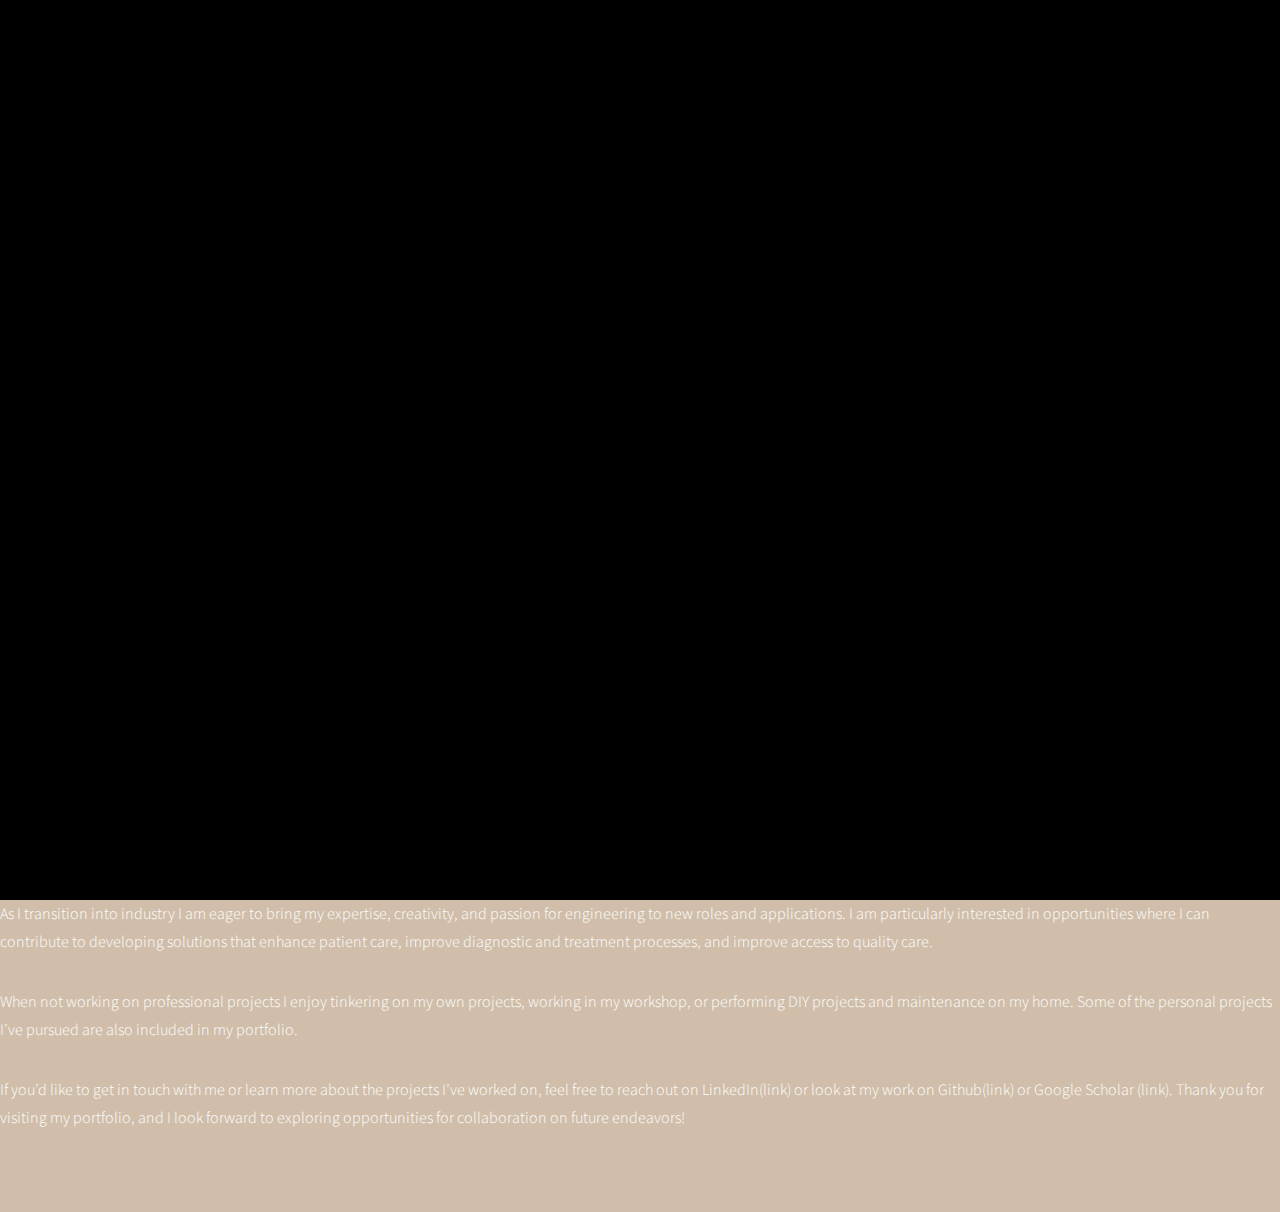
==== AboutMe.html @ 307f02fc "Rough Version of Main Site" ====
<!DOCTYPE HTML>
<!--
	Phantom by HTML5 UP
	html5up.net | @ajlkn
	Free for personal and commercial use under the CCA 3.0 license (html5up.net/license)
-->
<html>
	<head>
		<title>About Me</title>
		<meta charset="utf-8" />
		<meta name="viewport" content="width=device-width, initial-scale=1, user-scalable=no" />
		<link rel="stylesheet" href="assets/css/main.css" />
		<noscript><link rel="stylesheet" href="assets/css/noscript.css" /></noscript>
	</head>
	<body class="is-preload">
		<!-- Wrapper -->
			<div id="wrapper-article">
				<!-- Nav Header -->

				<!-- Main -->
					<div id="main-article">
						<!-- <div class="inner"> -->
							<h3>About Me</h3>
							<span class="image main"><img src="images/pic13.jpg" alt="" /></span>
							<p>Hello! I’m Mike Traner, a recent PhD graduate in Biomedical Engineering, with a fervent passion for learning new technologies and tools, and applying them to develop technical solutions to improve people’s lives.  Throughout my academic journey I applied my passion for device and process development to develop tools and support research leveraging cyborg sensors for chemical detection. </p>
							<p>	The driving intent behind my graduate research was to develop ways to record and process neural data from locusts to detect chemical compounds in the environment, especially signatures of hazards such as explosives. To that end I worked on the development of a wide-range of tools over multiple foundational projects, working both solo and as part of interdisciplinary teams.</p>
							<p>	There were two areas of development that I particularly focused on. The first was the development of tools and processes for surgically implanting neural recording electrodes to enable robust recording performance, both for applications such as explosives detection, and to enable more advanced studies of the neural algorithms used for processing olfactory cues. The second area was the design and development of automated behavior and neural recording rigs, including stimulus delivery, neural and behavioral data recording, and data cleaning and analysis pipelines. These were used for studying the strategies used to navigate environments via olfactory data, and evaluating the performance of implanted surgical electrodes. Some samples of these projects are displayed in my portfolio (link).</p>
							<p>	As I transition into industry I am eager to bring my expertise, creativity, and passion for engineering to new roles and applications. I am particularly interested in opportunities where I can contribute to developing solutions that enhance patient care, improve diagnostic and treatment processes, and improve access to quality care.</p>
							<p>	When not working on professional projects I enjoy tinkering on my own projects, working in my workshop, or performing DIY projects and maintenance on my home. Some of the personal projects I’ve pursued are also included in my portfolio. </p>
							<p>	If you’d like to get in touch with me or learn more about the projects I’ve worked on, feel free to reach out on LinkedIn(link) or look at my work on Github(link) or Google Scholar (link). Thank you for visiting my portfolio, and I look forward to exploring opportunities for collaboration on future endeavors!</p>
						<!-- </div> -->
					</div>

				<!-- Footer -->
					<footer id="footer-article">
						<div class="inner">
							<ul class="copyright">
								<li>&copy; 2024 Michael R. Traner. All rights reserved. Design modified from <a href="http://html5up.net">HTML5 UP</a> Dimension and Phantom </li>
							</ul>
						</div>
					</footer>

			</div>

		<!-- BG -->
			<div id="bg-article"></div>

		<!-- Scripts -->
			<script src="assets/js/jquery.min.js"></script>
			<script src="assets/js/browser.min.js"></script>
			<script src="assets/js/breakpoints.min.js"></script>
			<script src="assets/js/util.js"></script>
			<script src="assets/js/main.js"></script>

	</body>
</html>
---- assets/css/main.css ----
@import url(fontawesome-all.min.css);
@import url("https://fonts.googleapis.com/css?family=Source+Sans+Pro:300,700,900");


/*
	Phantom by HTML5 UP
	html5up.net | @ajlkn
	Free for personal and commercial use under the CCA 3.0 license (html5up.net/license)
*/

html, body, div, span, applet, object,
iframe, h1, h2, h3, h4, h5, h6, p, blockquote,
pre, a, abbr, acronym, address, big, cite,
code, del, dfn, em, img, ins, kbd, q, s, samp,
small, strike, strong, sub, sup, tt, var, b,
u, i, center, dl, dt, dd, ol, ul, li, fieldset,
form, label, legend, table, caption, tbody,
tfoot, thead, tr, th, td, article, aside,
canvas, details, embed, figure, figcaption,
footer, header, hgroup, menu, nav, output, ruby,
section, summary, time, mark, audio, video {
	margin: 0;
	padding: 0;
	border: 0;
	font-size: 100%;
	font: inherit;
	vertical-align: baseline;}

article, aside, details, figcaption, figure,
footer, header, hgroup, menu, nav, section {
	display: block;}

body {
	line-height: 1;
}

ol, ul {
	list-style: none;
}

blockquote, q {
	quotes: none;
}

	blockquote:before, blockquote:after, q:before, q:after {
		content: '';
		content: none;
	}

table {
	border-collapse: collapse;
	border-spacing: 0;
}

body {
	-webkit-text-size-adjust: none;
}

mark {
	background-color: transparent;
	color: inherit;
}

input::-moz-focus-inner {
	border: 0;
	padding: 0;
}

input, select, textarea {
	-moz-appearance: none;
	-webkit-appearance: none;
	-ms-appearance: none;
	appearance: none;
}

/* Basic */

	@-ms-viewport {
		width: device-width;
	}

	body {
		-ms-overflow-style: scrollbar;
	}

	@media screen and (max-width: 480px) {

		html, body {
			min-width: 320px;
		}

	}

	html {
		box-sizing: border-box;
	}

	*, *:before, *:after {
		box-sizing: inherit;
	}

	body {
		/* background: #604a0a;  Select background color */
		background: #ab8b688f;  /* Select background color */
	}

		body.is-preload *, body.is-preload *:before, body.is-preload *:after {
			-moz-animation: none !important;
			-webkit-animation: none !important;
			-ms-animation: none !important;
			animation: none !important;
			-moz-transition: none !important;
			-webkit-transition: none !important;
			-ms-transition: none !important;
			transition: none !important;
		}

/* Type */

	body, input, select, textarea {
		color: #ffffff;
		font-family: "Source Sans Pro", Helvetica, sans-serif;
		font-size: 16pt;
		font-weight: 300;
		line-height: 1.75;
	}

		@media screen and (max-width: 1680px) {

			body, input, select, textarea {
				font-size: 14pt;
			}

		}

		@media screen and (max-width: 1280px) {

			body, input, select, textarea {
				font-size: 12pt;
			}

		}

	a {
		-moz-transition: border-bottom-color 0.2s ease, color 0.2s ease;
		-webkit-transition: border-bottom-color 0.2s ease, color 0.2s ease;
		-ms-transition: border-bottom-color 0.2s ease, color 0.2s ease;
		transition: border-bottom-color 0.2s ease, color 0.2s ease;
		text-decoration: none;
		color: #ffffff;
		border-bottom: dotted 1px rgba(255, 0, 0, 0);
		font-weight: 900;
	}

		a:hover {
			border-bottom-color: transparent;
			color: #ffffff !important;
		}

	strong, b {
		font-weight: 900;
	}

	em, i {
		font-style: italic;
	}

	p {
		margin: 0 0 2em 0;
	}

	h1 {
		font-size: 2.75em;
		font-weight: 600;
		line-height: 1.3;
		margin: 0 0 .1em 0;
		letter-spacing: -0.035em;
	}

		h1 a {
			color: #ffffff !important;
		}

		@media screen and (max-width: 736px) {

			h1 {
				font-size: 2em;
				margin: 0 0 1em 0;
			}

		}

		@media screen and (max-width: 360px) {

			h1 {
				font-size: 1.75em;
			}

		}



	h2 {
		font-weight: 900;
		line-height: 1.5;
		margin: 0 0 2em 0;
		text-transform: uppercase;
		letter-spacing: 0.35em;
		color: #ffffff !important;
	}

		h4 a, h5 a, h6 a {
			color: #ffffff !important;
		}

	h2 {
		font-size: 1.1em;
	}

	h3 {
		font-size: 2em;
		font-weight: 700;
		line-height: 1.3;
		margin: 1.5em 0 .75em 0;
		letter-spacing: -0.035em;
		text-align: center;
	}

	h4 {
		font-size: 2em;
		font-weight: 700;
		line-height: 1.3;
		margin: 0 0 .75em 0;
		letter-spacing: -0.035em;
		text-align: center;
	}

	h5 {
		font-weight: 500;
		line-height: 0.6;
		margin: 0 0 0em 0;
		text-transform: uppercase;
		letter-spacing: 0.30em;
		color: #ffffff !important;
		font-size: 1.5em;
		minimum-height: 
	}

	h6 {
		font-size: 0.8em;
		font-weight: 100;
		line-height: 1.5;
		margin: 0 0 2em 0;
		/* text-transform: uppercase; */
		letter-spacing: 0.35em;
		color: #ffffff52 !important;
	}

	@media screen and (max-width: 980px) {

		h1 br, h2 br, h3 br, h4 br, h5 br, h6 br {
			display: none;
		}


	}

	@media screen and (max-width: 736px) {

		h2 {
			font-size: 1em;
		}

		h3 {
			font-size: 1.2em;
		}

	}

	sub {
		font-size: 0.8em;
		position: relative;
		top: 0.5em;
	}

	sup {
		font-size: 0.8em;
		position: relative;
		top: -0.5em;
	}

	blockquote {
		border-left: solid 4px #ff0000;
		font-style: italic;
		margin: 0 0 2em 0;
		padding: 0.5em 0 0.5em 2em;
	}

	code {
		background: rgb(255, 0, 0);
		border-radius: 4px;
		border: solid 1px #ff0000;
		font-family: "Courier New", monospace;
		font-size: 0.9em;
		margin: 0 0.25em;
		padding: 0.25em 0.65em;
	}

	pre {
		-webkit-overflow-scrolling: touch;
		font-family: "Courier New", monospace;
		font-size: 0.9em;
		margin: 0 0 2em 0;
	}

		pre code {
			display: block;
			line-height: 1.75;
			padding: 1em 1.5em;
			overflow-x: auto;
		}

	hr {
		border: 0;
		border-bottom: solid 1px #ff0000;
		margin: 2em 0;
	}

		hr.major {
			margin: 3em 0;
		}

	.align-left {
		text-align: left;
	}

	.align-center {
		text-align: center;
	}

	.align-right {
		text-align: right;
	}

/* Row */

	.row {
		display: flex;
		flex-wrap: wrap;
		box-sizing: border-box;
		align-items: stretch;
	}

		.row > * {
			box-sizing: border-box;
		}

		.row.gtr-uniform > * > :last-child {
			margin-bottom: 0;
		}

		.row.aln-left {
			justify-content: flex-start;
		}

		.row.aln-center {
			justify-content: center;
		}

		.row.aln-right {
			justify-content: flex-end;
		}

		.row.aln-top {
			align-items: flex-start;
		}

		.row.aln-middle {
			align-items: center;
		}

		.row.aln-bottom {
			align-items: flex-end;
		}

		.row > .imp {
			order: -1;
		}

		.row > .col-1 {
			width: 8.33333%;
		}

		.row > .off-1 {
			margin-left: 8.33333%;
		}

		.row > .col-2 {
			width: 16.66667%;
		}

		.row > .off-2 {
			margin-left: 16.66667%;
		}

		.row > .col-3 {
			width: 25%;
		}

		.row > .off-3 {
			margin-left: 25%;
		}

		.row > .col-4 {
			width: 33.33333%;
		}

		.row > .off-4 {
			margin-left: 33.33333%;
		}

		.row > .col-5 {
			width: 41.66667%;
		}

		.row > .off-5 {
			margin-left: 41.66667%;
		}

		.row > .col-6 {
			width: 50%;
		}

		.row > .off-6 {
			margin-left: 50%;
		}

		.row > .col-7 {
			width: 58.33333%;
		}

		.row > .off-7 {
			margin-left: 58.33333%;
		}

		.row > .col-8 {
			width: 66.66667%;
		}

		.row > .off-8 {
			margin-left: 66.66667%;
		}

		.row > .col-9 {
			width: 75%;
		}

		.row > .off-9 {
			margin-left: 75%;
		}

		.row > .col-10 {
			width: 83.33333%;
		}

		.row > .off-10 {
			margin-left: 83.33333%;
		}

		.row > .col-11 {
			width: 91.66667%;
		}

		.row > .off-11 {
			margin-left: 91.66667%;
		}

		.row > .col-12 {
			width: 100%;
		}

		.row > .off-12 {
			margin-left: 100%;
		}

		.row.gtr-0 {
			margin-top: 0;
			margin-left: 0em;
		}

			.row.gtr-0 > * {
				padding: 0 0 0 0em;
			}

			.row.gtr-0.gtr-uniform {
				margin-top: 0em;
			}

				.row.gtr-0.gtr-uniform > * {
					padding-top: 0em;
				}

		.row.gtr-25 {
			margin-top: 0;
			margin-left: -0.5em;
		}

			.row.gtr-25 > * {
				padding: 0 0 0 0.5em;
			}

			.row.gtr-25.gtr-uniform {
				margin-top: -0.5em;
			}

				.row.gtr-25.gtr-uniform > * {
					padding-top: 0.5em;
				}

		.row.gtr-50 {
			margin-top: 0;
			margin-left: -1em;
		}

			.row.gtr-50 > * {
				padding: 0 0 0 1em;
			}

			.row.gtr-50.gtr-uniform {
				margin-top: -1em;
			}

				.row.gtr-50.gtr-uniform > * {
					padding-top: 1em;
				}

		.row {
			margin-top: 0;
			margin-left: -2em;
		}

			.row > * {
				padding: 0 0 0 2em;
			}

			.row.gtr-uniform {
				margin-top: -2em;
			}

				.row.gtr-uniform > * {
					padding-top: 2em;
				}

		.row.gtr-150 {
			margin-top: 0;
			margin-left: -3em;
		}

			.row.gtr-150 > * {
				padding: 0 0 0 3em;
			}

			.row.gtr-150.gtr-uniform {
				margin-top: -3em;
			}

				.row.gtr-150.gtr-uniform > * {
					padding-top: 3em;
				}

		.row.gtr-200 {
			margin-top: 0;
			margin-left: -4em;
		}

			.row.gtr-200 > * {
				padding: 0 0 0 4em;
			}

			.row.gtr-200.gtr-uniform {
				margin-top: -4em;
			}

				.row.gtr-200.gtr-uniform > * {
					padding-top: 4em;
				}

		@media screen and (max-width: 1680px) {

			.row {
				display: flex;
				flex-wrap: wrap;
				box-sizing: border-box;
				align-items: stretch;
			}

				.row > * {
					box-sizing: border-box;
				}

				.row.gtr-uniform > * > :last-child {
					margin-bottom: 0;
				}

				.row.aln-left {
					justify-content: flex-start;
				}

				.row.aln-center {
					justify-content: center;
				}

				.row.aln-right {
					justify-content: flex-end;
				}

				.row.aln-top {
					align-items: flex-start;
				}

				.row.aln-middle {
					align-items: center;
				}

				.row.aln-bottom {
					align-items: flex-end;
				}

				.row > .imp-xlarge {
					order: -1;
				}

				.row > .col-1-xlarge {
					width: 8.33333%;
				}

				.row > .off-1-xlarge {
					margin-left: 8.33333%;
				}

				.row > .col-2-xlarge {
					width: 16.66667%;
				}

				.row > .off-2-xlarge {
					margin-left: 16.66667%;
				}

				.row > .col-3-xlarge {
					width: 25%;
				}

				.row > .off-3-xlarge {
					margin-left: 25%;
				}

				.row > .col-4-xlarge {
					width: 33.33333%;
				}

				.row > .off-4-xlarge {
					margin-left: 33.33333%;
				}

				.row > .col-5-xlarge {
					width: 41.66667%;
				}

				.row > .off-5-xlarge {
					margin-left: 41.66667%;
				}

				.row > .col-6-xlarge {
					width: 50%;
				}

				.row > .off-6-xlarge {
					margin-left: 50%;
				}

				.row > .col-7-xlarge {
					width: 58.33333%;
				}

				.row > .off-7-xlarge {
					margin-left: 58.33333%;
				}

				.row > .col-8-xlarge {
					width: 66.66667%;
				}

				.row > .off-8-xlarge {
					margin-left: 66.66667%;
				}

				.row > .col-9-xlarge {
					width: 75%;
				}

				.row > .off-9-xlarge {
					margin-left: 75%;
				}

				.row > .col-10-xlarge {
					width: 83.33333%;
				}

				.row > .off-10-xlarge {
					margin-left: 83.33333%;
				}

				.row > .col-11-xlarge {
					width: 91.66667%;
				}

				.row > .off-11-xlarge {
					margin-left: 91.66667%;
				}

				.row > .col-12-xlarge {
					width: 100%;
				}

				.row > .off-12-xlarge {
					margin-left: 100%;
				}

				.row.gtr-0 {
					margin-top: 0;
					margin-left: 0em;
				}

					.row.gtr-0 > * {
						padding: 0 0 0 0em;
					}

					.row.gtr-0.gtr-uniform {
						margin-top: 0em;
					}

						.row.gtr-0.gtr-uniform > * {
							padding-top: 0em;
						}

				.row.gtr-25 {
					margin-top: 0;
					margin-left: -0.5em;
				}

					.row.gtr-25 > * {
						padding: 0 0 0 0.5em;
					}

					.row.gtr-25.gtr-uniform {
						margin-top: -0.5em;
					}

						.row.gtr-25.gtr-uniform > * {
							padding-top: 0.5em;
						}

				.row.gtr-50 {
					margin-top: 0;
					margin-left: -1em;
				}

					.row.gtr-50 > * {
						padding: 0 0 0 1em;
					}

					.row.gtr-50.gtr-uniform {
						margin-top: -1em;
					}

						.row.gtr-50.gtr-uniform > * {
							padding-top: 1em;
						}

				.row {
					margin-top: 0;
					margin-left: -2em;
				}

					.row > * {
						padding: 0 0 0 2em;
					}

					.row.gtr-uniform {
						margin-top: -2em;
					}

						.row.gtr-uniform > * {
							padding-top: 2em;
						}

				.row.gtr-150 {
					margin-top: 0;
					margin-left: -3em;
				}

					.row.gtr-150 > * {
						padding: 0 0 0 3em;
					}

					.row.gtr-150.gtr-uniform {
						margin-top: -3em;
					}

						.row.gtr-150.gtr-uniform > * {
							padding-top: 3em;
						}

				.row.gtr-200 {
					margin-top: 0;
					margin-left: -4em;
				}

					.row.gtr-200 > * {
						padding: 0 0 0 4em;
					}

					.row.gtr-200.gtr-uniform {
						margin-top: -4em;
					}

						.row.gtr-200.gtr-uniform > * {
							padding-top: 4em;
						}

		}

		@media screen and (max-width: 1280px) {

			.row {
				display: flex;
				flex-wrap: wrap;
				box-sizing: border-box;
				align-items: stretch;
			}

				.row > * {
					box-sizing: border-box;
				}

				.row.gtr-uniform > * > :last-child {
					margin-bottom: 0;
				}

				.row.aln-left {
					justify-content: flex-start;
				}

				.row.aln-center {
					justify-content: center;
				}

				.row.aln-right {
					justify-content: flex-end;
				}

				.row.aln-top {
					align-items: flex-start;
				}

				.row.aln-middle {
					align-items: center;
				}

				.row.aln-bottom {
					align-items: flex-end;
				}

				.row > .imp-large {
					order: -1;
				}

				.row > .col-1-large {
					width: 8.33333%;
				}

				.row > .off-1-large {
					margin-left: 8.33333%;
				}

				.row > .col-2-large {
					width: 16.66667%;
				}

				.row > .off-2-large {
					margin-left: 16.66667%;
				}

				.row > .col-3-large {
					width: 25%;
				}

				.row > .off-3-large {
					margin-left: 25%;
				}

				.row > .col-4-large {
					width: 33.33333%;
				}

				.row > .off-4-large {
					margin-left: 33.33333%;
				}

				.row > .col-5-large {
					width: 41.66667%;
				}

				.row > .off-5-large {
					margin-left: 41.66667%;
				}

				.row > .col-6-large {
					width: 50%;
				}

				.row > .off-6-large {
					margin-left: 50%;
				}

				.row > .col-7-large {
					width: 58.33333%;
				}

				.row > .off-7-large {
					margin-left: 58.33333%;
				}

				.row > .col-8-large {
					width: 66.66667%;
				}

				.row > .off-8-large {
					margin-left: 66.66667%;
				}

				.row > .col-9-large {
					width: 75%;
				}

				.row > .off-9-large {
					margin-left: 75%;
				}

				.row > .col-10-large {
					width: 83.33333%;
				}

				.row > .off-10-large {
					margin-left: 83.33333%;
				}

				.row > .col-11-large {
					width: 91.66667%;
				}

				.row > .off-11-large {
					margin-left: 91.66667%;
				}

				.row > .col-12-large {
					width: 100%;
				}

				.row > .off-12-large {
					margin-left: 100%;
				}

				.row.gtr-0 {
					margin-top: 0;
					margin-left: 0em;
				}

					.row.gtr-0 > * {
						padding: 0 0 0 0em;
					}

					.row.gtr-0.gtr-uniform {
						margin-top: 0em;
					}

						.row.gtr-0.gtr-uniform > * {
							padding-top: 0em;
						}

				.row.gtr-25 {
					margin-top: 0;
					margin-left: -0.5em;
				}

					.row.gtr-25 > * {
						padding: 0 0 0 0.5em;
					}

					.row.gtr-25.gtr-uniform {
						margin-top: -0.5em;
					}

						.row.gtr-25.gtr-uniform > * {
							padding-top: 0.5em;
						}

				.row.gtr-50 {
					margin-top: 0;
					margin-left: -1em;
				}

					.row.gtr-50 > * {
						padding: 0 0 0 1em;
					}

					.row.gtr-50.gtr-uniform {
						margin-top: -1em;
					}

						.row.gtr-50.gtr-uniform > * {
							padding-top: 1em;
						}

				.row {
					margin-top: 0;
					margin-left: -2em;
				}

					.row > * {
						padding: 0 0 0 2em;
					}

					.row.gtr-uniform {
						margin-top: -2em;
					}

						.row.gtr-uniform > * {
							padding-top: 2em;
						}

				.row.gtr-150 {
					margin-top: 0;
					margin-left: -3em;
				}

					.row.gtr-150 > * {
						padding: 0 0 0 3em;
					}

					.row.gtr-150.gtr-uniform {
						margin-top: -3em;
					}

						.row.gtr-150.gtr-uniform > * {
							padding-top: 3em;
						}

				.row.gtr-200 {
					margin-top: 0;
					margin-left: -4em;
				}

					.row.gtr-200 > * {
						padding: 0 0 0 4em;
					}

					.row.gtr-200.gtr-uniform {
						margin-top: -4em;
					}

						.row.gtr-200.gtr-uniform > * {
							padding-top: 4em;
						}

		}

		@media screen and (max-width: 980px) {

			.row {
				display: flex;
				flex-wrap: wrap;
				box-sizing: border-box;
				align-items: stretch;
			}

				.row > * {
					box-sizing: border-box;
				}

				.row.gtr-uniform > * > :last-child {
					margin-bottom: 0;
				}

				.row.aln-left {
					justify-content: flex-start;
				}

				.row.aln-center {
					justify-content: center;
				}

				.row.aln-right {
					justify-content: flex-end;
				}

				.row.aln-top {
					align-items: flex-start;
				}

				.row.aln-middle {
					align-items: center;
				}

				.row.aln-bottom {
					align-items: flex-end;
				}

				.row > .imp-medium {
					order: -1;
				}

				.row > .col-1-medium {
					width: 8.33333%;
				}

				.row > .off-1-medium {
					margin-left: 8.33333%;
				}

				.row > .col-2-medium {
					width: 16.66667%;
				}

				.row > .off-2-medium {
					margin-left: 16.66667%;
				}

				.row > .col-3-medium {
					width: 25%;
				}

				.row > .off-3-medium {
					margin-left: 25%;
				}

				.row > .col-4-medium {
					width: 33.33333%;
				}

				.row > .off-4-medium {
					margin-left: 33.33333%;
				}

				.row > .col-5-medium {
					width: 41.66667%;
				}

				.row > .off-5-medium {
					margin-left: 41.66667%;
				}

				.row > .col-6-medium {
					width: 50%;
				}

				.row > .off-6-medium {
					margin-left: 50%;
				}

				.row > .col-7-medium {
					width: 58.33333%;
				}

				.row > .off-7-medium {
					margin-left: 58.33333%;
				}

				.row > .col-8-medium {
					width: 66.66667%;
				}

				.row > .off-8-medium {
					margin-left: 66.66667%;
				}

				.row > .col-9-medium {
					width: 75%;
				}

				.row > .off-9-medium {
					margin-left: 75%;
				}

				.row > .col-10-medium {
					width: 83.33333%;
				}

				.row > .off-10-medium {
					margin-left: 83.33333%;
				}

				.row > .col-11-medium {
					width: 91.66667%;
				}

				.row > .off-11-medium {
					margin-left: 91.66667%;
				}

				.row > .col-12-medium {
					width: 100%;
				}

				.row > .off-12-medium {
					margin-left: 100%;
				}

				.row.gtr-0 {
					margin-top: 0;
					margin-left: 0em;
				}

					.row.gtr-0 > * {
						padding: 0 0 0 0em;
					}

					.row.gtr-0.gtr-uniform {
						margin-top: 0em;
					}

						.row.gtr-0.gtr-uniform > * {
							padding-top: 0em;
						}

				.row.gtr-25 {
					margin-top: 0;
					margin-left: -0.375em;
				}

					.row.gtr-25 > * {
						padding: 0 0 0 0.375em;
					}

					.row.gtr-25.gtr-uniform {
						margin-top: -0.375em;
					}

						.row.gtr-25.gtr-uniform > * {
							padding-top: 0.375em;
						}

				.row.gtr-50 {
					margin-top: 0;
					margin-left: -0.75em;
				}

					.row.gtr-50 > * {
						padding: 0 0 0 0.75em;
					}

					.row.gtr-50.gtr-uniform {
						margin-top: -0.75em;
					}

						.row.gtr-50.gtr-uniform > * {
							padding-top: 0.75em;
						}

				.row {
					margin-top: 0;
					margin-left: -1.5em;
				}

					.row > * {
						padding: 0 0 0 1.5em;
					}

					.row.gtr-uniform {
						margin-top: -1.5em;
					}

						.row.gtr-uniform > * {
							padding-top: 1.5em;
						}

				.row.gtr-150 {
					margin-top: 0;
					margin-left: -2.25em;
				}

					.row.gtr-150 > * {
						padding: 0 0 0 2.25em;
					}

					.row.gtr-150.gtr-uniform {
						margin-top: -2.25em;
					}

						.row.gtr-150.gtr-uniform > * {
							padding-top: 2.25em;
						}

				.row.gtr-200 {
					margin-top: 0;
					margin-left: -3em;
				}

					.row.gtr-200 > * {
						padding: 0 0 0 3em;
					}

					.row.gtr-200.gtr-uniform {
						margin-top: -3em;
					}

						.row.gtr-200.gtr-uniform > * {
							padding-top: 3em;
						}

		}

		@media screen and (max-width: 736px) {

			.row {
				display: flex;
				flex-wrap: wrap;
				box-sizing: border-box;
				align-items: stretch;
			}

				.row > * {
					box-sizing: border-box;
				}

				.row.gtr-uniform > * > :last-child {
					margin-bottom: 0;
				}

				.row.aln-left {
					justify-content: flex-start;
				}

				.row.aln-center {
					justify-content: center;
				}

				.row.aln-right {
					justify-content: flex-end;
				}

				.row.aln-top {
					align-items: flex-start;
				}

				.row.aln-middle {
					align-items: center;
				}

				.row.aln-bottom {
					align-items: flex-end;
				}

				.row > .imp-small {
					order: -1;
				}

				.row > .col-1-small {
					width: 8.33333%;
				}

				.row > .off-1-small {
					margin-left: 8.33333%;
				}

				.row > .col-2-small {
					width: 16.66667%;
				}

				.row > .off-2-small {
					margin-left: 16.66667%;
				}

				.row > .col-3-small {
					width: 25%;
				}

				.row > .off-3-small {
					margin-left: 25%;
				}

				.row > .col-4-small {
					width: 33.33333%;
				}

				.row > .off-4-small {
					margin-left: 33.33333%;
				}

				.row > .col-5-small {
					width: 41.66667%;
				}

				.row > .off-5-small {
					margin-left: 41.66667%;
				}

				.row > .col-6-small {
					width: 50%;
				}

				.row > .off-6-small {
					margin-left: 50%;
				}

				.row > .col-7-small {
					width: 58.33333%;
				}

				.row > .off-7-small {
					margin-left: 58.33333%;
				}

				.row > .col-8-small {
					width: 66.66667%;
				}

				.row > .off-8-small {
					margin-left: 66.66667%;
				}

				.row > .col-9-small {
					width: 75%;
				}

				.row > .off-9-small {
					margin-left: 75%;
				}

				.row > .col-10-small {
					width: 83.33333%;
				}

				.row > .off-10-small {
					margin-left: 83.33333%;
				}

				.row > .col-11-small {
					width: 91.66667%;
				}

				.row > .off-11-small {
					margin-left: 91.66667%;
				}

				.row > .col-12-small {
					width: 100%;
				}

				.row > .off-12-small {
					margin-left: 100%;
				}

				.row.gtr-0 {
					margin-top: 0;
					margin-left: 0em;
				}

					.row.gtr-0 > * {
						padding: 0 0 0 0em;
					}

					.row.gtr-0.gtr-uniform {
						margin-top: 0em;
					}

						.row.gtr-0.gtr-uniform > * {
							padding-top: 0em;
						}

				.row.gtr-25 {
					margin-top: 0;
					margin-left: -0.25em;
				}

					.row.gtr-25 > * {
						padding: 0 0 0 0.25em;
					}

					.row.gtr-25.gtr-uniform {
						margin-top: -0.25em;
					}

						.row.gtr-25.gtr-uniform > * {
							padding-top: 0.25em;
						}

				.row.gtr-50 {
					margin-top: 0;
					margin-left: -0.5em;
				}

					.row.gtr-50 > * {
						padding: 0 0 0 0.5em;
					}

					.row.gtr-50.gtr-uniform {
						margin-top: -0.5em;
					}

						.row.gtr-50.gtr-uniform > * {
							padding-top: 0.5em;
						}

				.row {
					margin-top: 0;
					margin-left: -1em;
				}

					.row > * {
						padding: 0 0 0 1em;
					}

					.row.gtr-uniform {
						margin-top: -1em;
					}

						.row.gtr-uniform > * {
							padding-top: 1em;
						}

				.row.gtr-150 {
					margin-top: 0;
					margin-left: -1.5em;
				}

					.row.gtr-150 > * {
						padding: 0 0 0 1.5em;
					}

					.row.gtr-150.gtr-uniform {
						margin-top: -1.5em;
					}

						.row.gtr-150.gtr-uniform > * {
							padding-top: 1.5em;
						}

				.row.gtr-200 {
					margin-top: 0;
					margin-left: -2em;
				}

					.row.gtr-200 > * {
						padding: 0 0 0 2em;
					}

					.row.gtr-200.gtr-uniform {
						margin-top: -2em;
					}

						.row.gtr-200.gtr-uniform > * {
							padding-top: 2em;
						}

		}

		@media screen and (max-width: 480px) {

			.row {
				display: flex;
				flex-wrap: wrap;
				box-sizing: border-box;
				align-items: stretch;
			}

				.row > * {
					box-sizing: border-box;
				}

				.row.gtr-uniform > * > :last-child {
					margin-bottom: 0;
				}

				.row.aln-left {
					justify-content: flex-start;
				}

				.row.aln-center {
					justify-content: center;
				}

				.row.aln-right {
					justify-content: flex-end;
				}

				.row.aln-top {
					align-items: flex-start;
				}

				.row.aln-middle {
					align-items: center;
				}

				.row.aln-bottom {
					align-items: flex-end;
				}

				.row > .imp-xsmall {
					order: -1;
				}

				.row > .col-1-xsmall {
					width: 8.33333%;
				}

				.row > .off-1-xsmall {
					margin-left: 8.33333%;
				}

				.row > .col-2-xsmall {
					width: 16.66667%;
				}

				.row > .off-2-xsmall {
					margin-left: 16.66667%;
				}

				.row > .col-3-xsmall {
					width: 25%;
				}

				.row > .off-3-xsmall {
					margin-left: 25%;
				}

				.row > .col-4-xsmall {
					width: 33.33333%;
				}

				.row > .off-4-xsmall {
					margin-left: 33.33333%;
				}

				.row > .col-5-xsmall {
					width: 41.66667%;
				}

				.row > .off-5-xsmall {
					margin-left: 41.66667%;
				}

				.row > .col-6-xsmall {
					width: 50%;
				}

				.row > .off-6-xsmall {
					margin-left: 50%;
				}

				.row > .col-7-xsmall {
					width: 58.33333%;
				}

				.row > .off-7-xsmall {
					margin-left: 58.33333%;
				}

				.row > .col-8-xsmall {
					width: 66.66667%;
				}

				.row > .off-8-xsmall {
					margin-left: 66.66667%;
				}

				.row > .col-9-xsmall {
					width: 75%;
				}

				.row > .off-9-xsmall {
					margin-left: 75%;
				}

				.row > .col-10-xsmall {
					width: 83.33333%;
				}

				.row > .off-10-xsmall {
					margin-left: 83.33333%;
				}

				.row > .col-11-xsmall {
					width: 91.66667%;
				}

				.row > .off-11-xsmall {
					margin-left: 91.66667%;
				}

				.row > .col-12-xsmall {
					width: 100%;
				}

				.row > .off-12-xsmall {
					margin-left: 100%;
				}

				.row.gtr-0 {
					margin-top: 0;
					margin-left: 0em;
				}

					.row.gtr-0 > * {
						padding: 0 0 0 0em;
					}

					.row.gtr-0.gtr-uniform {
						margin-top: 0em;
					}

						.row.gtr-0.gtr-uniform > * {
							padding-top: 0em;
						}

				.row.gtr-25 {
					margin-top: 0;
					margin-left: -0.25em;
				}

					.row.gtr-25 > * {
						padding: 0 0 0 0.25em;
					}

					.row.gtr-25.gtr-uniform {
						margin-top: -0.25em;
					}

						.row.gtr-25.gtr-uniform > * {
							padding-top: 0.25em;
						}

				.row.gtr-50 {
					margin-top: 0;
					margin-left: -0.5em;
				}

					.row.gtr-50 > * {
						padding: 0 0 0 0.5em;
					}

					.row.gtr-50.gtr-uniform {
						margin-top: -0.5em;
					}

						.row.gtr-50.gtr-uniform > * {
							padding-top: 0.5em;
						}

				.row {
					margin-top: 0;
					margin-left: -1em;
				}

					.row > * {
						padding: 0 0 0 1em;
					}

					.row.gtr-uniform {
						margin-top: -1em;
					}

						.row.gtr-uniform > * {
							padding-top: 1em;
						}

				.row.gtr-150 {
					margin-top: 0;
					margin-left: -1.5em;
				}

					.row.gtr-150 > * {
						padding: 0 0 0 1.5em;
					}

					.row.gtr-150.gtr-uniform {
						margin-top: -1.5em;
					}

						.row.gtr-150.gtr-uniform > * {
							padding-top: 1.5em;
						}

				.row.gtr-200 {
					margin-top: 0;
					margin-left: -2em;
				}

					.row.gtr-200 > * {
						padding: 0 0 0 2em;
					}

					.row.gtr-200.gtr-uniform {
						margin-top: -2em;
					}

						.row.gtr-200.gtr-uniform > * {
							padding-top: 2em;
						}

		}

/* Section/Article */

	section.special, article.special {
		text-align: center;
	}

	header p {
		margin-top: -1em;
	}

	@media screen and (max-width: 736px) {

		header p {
			margin-top: 0;
		}

	}

/* Icon */

	.icon {
		text-decoration: none;
		border-bottom: none;
		position: relative;
	}

		.icon:before {
			-moz-osx-font-smoothing: grayscale;
			-webkit-font-smoothing: antialiased;
			display: inline-block;
			font-style: normal;
			font-variant: normal;
			text-rendering: auto;
			line-height: 1;
			text-transform: none !important;
			font-family: 'Font Awesome 5 Free';
			font-weight: 400;
		}

		.icon > .label {
			display: none;
		}

		.icon:before {
			line-height: inherit;
		}

		.icon.solid:before {
			font-weight: 900;
		}

		.icon.brands:before {
			font-family: 'Font Awesome 5 Brands';
		}

		.icon.style2 {
			-moz-transition: background-color 0.2s ease-in-out, color 0.2s ease-in-out, border-color 0.2s ease-in-out;
			-webkit-transition: background-color 0.2s ease-in-out, color 0.2s ease-in-out, border-color 0.2s ease-in-out;
			-ms-transition: background-color 0.2s ease-in-out, color 0.2s ease-in-out, border-color 0.2s ease-in-out;
			transition: background-color 0.2s ease-in-out, color 0.2s ease-in-out, border-color 0.2s ease-in-out;
			background-color: transparent;
			border: solid 1px #c9c9c9;
			border-radius: 4px;
			width: 2.65em;
			height: 2.65em;
			display: inline-block;
			text-align: center;
			line-height: 2.65em;
			color: inherit;
		}

			.icon.style2:before {
				font-size: 1.1em;
			}

			.icon.style2:hover {
				color: #f2849e;
				border-color: #f2849e;
			}

			.icon.style2:active {
				background-color: rgba(242, 132, 158, 0.1);
			}

/* List */

	ol {
		list-style: decimal;
		margin: 0 0 2em 0;
		padding-left: 1.25em;
	}

		ol li {
			padding-left: 0.25em;
		}

	ul {
		list-style: disc;
		margin: 0 0 2em 0;
		padding-left: 1em;
	}

		ul li {
			padding-left: 0.5em;
		}

		ul.alt {
			list-style: none;
			padding-left: 0;
		}

			ul.alt li {
				border-top: solid 1px #c9c9c9;
				padding: 0.5em 0;
			}

				ul.alt li:first-child {
					border-top: 0;
					padding-top: 0;
				}

	dl {
		margin: 0 0 2em 0;
	}

		dl dt {
			display: block;
			font-weight: 500;
			margin: 0 0 1em 0;
		}

		dl dd {
			margin-left: 2em;
		}

/* Actions */

	ul.actions {
		display: -moz-flex;
		display: -webkit-flex;
		display: -ms-flex;
		display: flex;
		cursor: default;
		list-style: none;
		margin-left: -1em;
		padding-left: 0;
	}

		ul.actions li {
			padding: 0 0 0 1em;
			vertical-align: middle;
		}

		ul.actions.special {
			-moz-justify-content: center;
			-webkit-justify-content: center;
			-ms-justify-content: center;
			justify-content: center;
			width: 100%;
			margin-left: 0;
		}

			ul.actions.special li:first-child {
				padding-left: 0;
			}

		ul.actions.stacked {
			-moz-flex-direction: column;
			-webkit-flex-direction: column;
			-ms-flex-direction: column;
			flex-direction: column;
			margin-left: 0;
		}

			ul.actions.stacked li {
				padding: 1.3em 0 0 0;
			}

				ul.actions.stacked li:first-child {
					padding-top: 0;
				}

		ul.actions.fit {
			width: calc(100% + 1em);
		}

			ul.actions.fit li {
				-moz-flex-grow: 1;
				-webkit-flex-grow: 1;
				-ms-flex-grow: 1;
				flex-grow: 1;
				-moz-flex-shrink: 1;
				-webkit-flex-shrink: 1;
				-ms-flex-shrink: 1;
				flex-shrink: 1;
				width: 100%;
			}

				ul.actions.fit li > * {
					width: 100%;
				}

			ul.actions.fit.stacked {
				width: 100%;
			}

		@media screen and (max-width: 480px) {

			ul.actions:not(.fixed) {
				-moz-flex-direction: column;
				-webkit-flex-direction: column;
				-ms-flex-direction: column;
				flex-direction: column;
				margin-left: 0;
				width: 100% !important;
			}

				ul.actions:not(.fixed) li {
					-moz-flex-grow: 1;
					-webkit-flex-grow: 1;
					-ms-flex-grow: 1;
					flex-grow: 1;
					-moz-flex-shrink: 1;
					-webkit-flex-shrink: 1;
					-ms-flex-shrink: 1;
					flex-shrink: 1;
					padding: 1em 0 0 0;
					text-align: center;
					width: 100%;
				}

					ul.actions:not(.fixed) li > * {
						width: 100%;
					}

					ul.actions:not(.fixed) li:first-child {
						padding-top: 0;
					}

					ul.actions:not(.fixed) li input[type="submit"],
					ul.actions:not(.fixed) li input[type="reset"],
					ul.actions:not(.fixed) li input[type="button"],
					ul.actions:not(.fixed) li button,
					ul.actions:not(.fixed) li .button {
						width: 100%;
					}

						ul.actions:not(.fixed) li input[type="submit"].icon:before,
						ul.actions:not(.fixed) li input[type="reset"].icon:before,
						ul.actions:not(.fixed) li input[type="button"].icon:before,
						ul.actions:not(.fixed) li button.icon:before,
						ul.actions:not(.fixed) li .button.icon:before {
							margin-left: -0.5rem;
						}

		}

/* Icons */

	ul.icons {
		cursor: default;
		list-style: none;
		padding-left: 0;
		margin: -1em 0 2em -1em;
	}

		ul.icons li {
			display: inline-block;
			padding: 1em 0 0 1em;
		}

/* Form */

	form {
		margin: 0 0 2em 0;
		overflow-x: hidden;
	}

		form > :last-child {
			margin-bottom: 0;
		}

		form > .fields {
			display: -moz-flex;
			display: -webkit-flex;
			display: -ms-flex;
			display: flex;
			-moz-flex-wrap: wrap;
			-webkit-flex-wrap: wrap;
			-ms-flex-wrap: wrap;
			flex-wrap: wrap;
			width: calc(100% + 3em);
			margin: -1.5em 0 2em -1.5em;
		}

			form > .fields > .field {
				-moz-flex-grow: 0;
				-webkit-flex-grow: 0;
				-ms-flex-grow: 0;
				flex-grow: 0;
				-moz-flex-shrink: 0;
				-webkit-flex-shrink: 0;
				-ms-flex-shrink: 0;
				flex-shrink: 0;
				padding: 1.5em 0 0 1.5em;
				width: calc(100% - 1.5em);
			}

				form > .fields > .field.half {
					width: calc(50% - 0.75em);
				}

				form > .fields > .field.third {
					width: calc(100%/3 - 0.5em);
				}

				form > .fields > .field.quarter {
					width: calc(25% - 0.375em);
				}

		@media screen and (max-width: 480px) {

			form > .fields {
				width: calc(100% + 3em);
				margin: -1.5em 0 2em -1.5em;
			}

				form > .fields > .field {
					padding: 1.5em 0 0 1.5em;
					width: calc(100% - 1.5em);
				}

					form > .fields > .field.half {
						width: calc(100% - 1.5em);
					}

					form > .fields > .field.third {
						width: calc(100% - 1.5em);
					}

					form > .fields > .field.quarter {
						width: calc(100% - 1.5em);
					}

		}

	label {
		display: block;
		font-size: 0.9em;
		font-weight: 900;
		margin: 0 0 1em 0;
	}

	input[type="text"],
	input[type="password"],
	input[type="email"],
	input[type="tel"],
	select,
	textarea {
		-moz-appearance: none;
		-webkit-appearance: none;
		-ms-appearance: none;
		appearance: none;
		background-color: transparent;
		border: none;
		border-radius: 0;
		border-bottom: solid 1px #c9c9c9;
		color: inherit;
		display: block;
		outline: 0;
		padding: 0;
		text-decoration: none;
		width: 100%;
	}

		input[type="text"]:invalid,
		input[type="password"]:invalid,
		input[type="email"]:invalid,
		input[type="tel"]:invalid,
		select:invalid,
		textarea:invalid {
			box-shadow: none;
		}

		input[type="text"]:focus,
		input[type="password"]:focus,
		input[type="email"]:focus,
		input[type="tel"]:focus,
		select:focus,
		textarea:focus {
			border-bottom-color: #f2849e;
			box-shadow: inset 0 -1px 0 0 #f2849e;
		}

	select {
		background-image: url("data:image/svg+xml;charset=utf8,%3Csvg xmlns='http://www.w3.org/2000/svg' width='40' height='40' preserveAspectRatio='none' viewBox='0 0 40 40'%3E%3Cpath d='M9.4,12.3l10.4,10.4l10.4-10.4c0.2-0.2,0.5-0.4,0.9-0.4c0.3,0,0.6,0.1,0.9,0.4l3.3,3.3c0.2,0.2,0.4,0.5,0.4,0.9 c0,0.4-0.1,0.6-0.4,0.9L20.7,31.9c-0.2,0.2-0.5,0.4-0.9,0.4c-0.3,0-0.6-0.1-0.9-0.4L4.3,17.3c-0.2-0.2-0.4-0.5-0.4-0.9 c0-0.4,0.1-0.6,0.4-0.9l3.3-3.3c0.2-0.2,0.5-0.4,0.9-0.4S9.1,12.1,9.4,12.3z' fill='%23c9c9c9' /%3E%3C/svg%3E");
		background-size: 1.25rem;
		background-repeat: no-repeat;
		background-position: calc(100% - 1rem) center;
		height: 3em;
		padding-right: 3em;
		text-overflow: ellipsis;
	}

		select option {
			background: #ffffff;
		}

		select:focus::-ms-value {
			background-color: transparent;
		}

		select::-ms-expand {
			display: none;
		}

	input[type="text"],
	input[type="password"],
	input[type="email"],
	select {
		height: 3em;
	}

	textarea {
		padding: 0;
		min-height: 3.75em;
	}

	input[type="checkbox"],
	input[type="radio"] {
		-moz-appearance: none;
		-webkit-appearance: none;
		-ms-appearance: none;
		appearance: none;
		display: block;
		float: left;
		margin-right: -2em;
		opacity: 0;
		width: 1em;
		z-index: -1;
	}

		input[type="checkbox"] + label,
		input[type="radio"] + label {
			text-decoration: none;
			color: #585858;
			cursor: pointer;
			display: inline-block;
			font-size: 1em;
			font-weight: 300;
			padding-left: 2.55em;
			padding-right: 0.75em;
			position: relative;
		}

			input[type="checkbox"] + label:before,
			input[type="radio"] + label:before {
				-moz-osx-font-smoothing: grayscale;
				-webkit-font-smoothing: antialiased;
				display: inline-block;
				font-style: normal;
				font-variant: normal;
				text-rendering: auto;
				line-height: 1;
				text-transform: none !important;
				font-family: 'Font Awesome 5 Free';
				font-weight: 900;
			}

			input[type="checkbox"] + label:before,
			input[type="radio"] + label:before {
				border-radius: 4px;
				border: solid 1px #c9c9c9;
				content: '';
				display: inline-block;
				font-size: 0.8em;
				height: 2.25em;
				left: 0;
				line-height: 2.25em;
				position: absolute;
				text-align: center;
				top: 0;
				width: 2.25em;
			}

		input[type="checkbox"]:checked + label:before,
		input[type="radio"]:checked + label:before {
			background: #585858;
			border-color: #585858;
			color: #ffffff;
			content: '\f00c';
		}

		input[type="checkbox"]:focus + label:before,
		input[type="radio"]:focus + label:before {
			border-color: #f2849e;
			box-shadow: 0 0 0 1px #f2849e;
		}

	input[type="checkbox"] + label:before {
		border-radius: 4px;
	}

	input[type="radio"] + label:before {
		border-radius: 100%;
	}

/* Box */

	.box {
		border-radius: 4px;
		border: solid 1px #c9c9c9;
		margin-bottom: 2em;
		padding: 1.5em;
	}

		.box > :last-child,
		.box > :last-child > :last-child,
		.box > :last-child > :last-child > :last-child {
			margin-bottom: 0;
		}

		.box.alt {
			border: 0;
			border-radius: 0;
			padding: 0;
		}

/* Image */

	.image {
		border-radius: 4px;
		border: 0;
		display: inline-block;
		position: relative;
	}

		.image img {
			border-radius: 4px;
			display: block;
		}

		.image.left, .image.right {
			max-width: 40%;
		}

			.image.left img, .image.right img {
				width: 100%;
			}

		.image.left {
			float: left;
			padding: 0 1.5em 1em 0;
			top: 0.25em;
		}

		.image.right {
			float: right;
			padding: 0 0 1em 1.5em;
			top: 0.25em;
		}

		.image.fit {
			display: block;
			margin: 0 0 2em 0;
			width: 100%;
		}

			.image.fit img {
				width: 100%;
			}

		.image.main {
			display: block;
			margin: 0 0 3em 0;
			width: 100%;
		}

			.image.main img {
				width: 100%;
			}

			@media screen and (max-width: 736px) {

				.image.main {
					margin: 0 0 2em 0;
				}

			}

/* Table */

	.table-wrapper {
		-webkit-overflow-scrolling: touch;
		overflow-x: auto;
	}

	table {
		margin: 0 0 2em 0;
		width: 100%;
	}

		table tbody tr {
			border: solid 1px #c9c9c9;
			border-left: 0;
			border-right: 0;
		}

			table tbody tr:nth-child(2n + 1) {
				background-color: rgba(144, 144, 144, 0.075);
			}

		table td {
			padding: 0.75em 0.75em;
		}

		table th {
			font-size: 0.9em;
			font-weight: 900;
			padding: 0 0.75em 0.75em 0.75em;
			text-align: left;
		}

		table thead {
			border-bottom: solid 2px #c9c9c9;
		}

		table tfoot {
			border-top: solid 2px #c9c9c9;
		}

		table.alt {
			border-collapse: separate;
		}

			table.alt tbody tr td {
				border: solid 1px #c9c9c9;
				border-left-width: 0;
				border-top-width: 0;
			}

				table.alt tbody tr td:first-child {
					border-left-width: 1px;
				}

			table.alt tbody tr:first-child td {
				border-top-width: 1px;
			}

			table.alt thead {
				border-bottom: 0;
			}

			table.alt tfoot {
				border-top: 0;
			}

/* Button */

	input[type="submit"],
	input[type="reset"],
	input[type="button"],
	button,
	.button {
		-moz-appearance: none;
		-webkit-appearance: none;
		-ms-appearance: none;
		appearance: none;
		-moz-transition: background-color 0.2s ease-in-out, color 0.2s ease-in-out, box-shadow 0.2s ease-in-out;
		-webkit-transition: background-color 0.2s ease-in-out, color 0.2s ease-in-out, box-shadow 0.2s ease-in-out;
		-ms-transition: background-color 0.2s ease-in-out, color 0.2s ease-in-out, box-shadow 0.2s ease-in-out;
		transition: background-color 0.2s ease-in-out, color 0.2s ease-in-out, box-shadow 0.2s ease-in-out;
		background-color: transparent;
		border-radius: 4px;
		border: 0;
		box-shadow: inset 0 0 0 2px #585858;
		color: #585858 !important;
		cursor: pointer;
		display: inline-block;
		font-size: 0.8em;
		font-weight: 900;
		height: 3.5em;
		letter-spacing: 0.35em;
		line-height: 3.45em;
		overflow: hidden;
		padding: 0 1.25em 0 1.6em;
		text-align: center;
		text-decoration: none;
		text-overflow: ellipsis;
		text-transform: uppercase;
		white-space: nowrap;
	}

		input[type="submit"].icon:before,
		input[type="reset"].icon:before,
		input[type="button"].icon:before,
		button.icon:before,
		.button.icon:before {
			margin-right: 0.5em;
		}

		input[type="submit"].fit,
		input[type="reset"].fit,
		input[type="button"].fit,
		button.fit,
		.button.fit {
			width: 100%;
		}

		input[type="submit"]:hover,
		input[type="reset"]:hover,
		input[type="button"]:hover,
		button:hover,
		.button:hover {
			color: #f2849e !important;
			box-shadow: inset 0 0 0 2px #f2849e;
		}

		input[type="submit"]:active,
		input[type="reset"]:active,
		input[type="button"]:active,
		button:active,
		.button:active {
			background-color: rgba(242, 132, 158, 0.1);
		}

		input[type="submit"].small,
		input[type="reset"].small,
		input[type="button"].small,
		button.small,
		.button.small {
			font-size: 0.6em;
		}

		input[type="submit"].large,
		input[type="reset"].large,
		input[type="button"].large,
		button.large,
		.button.large {
			font-size: 1em;
		}

		input[type="submit"].primary,
		input[type="reset"].primary,
		input[type="button"].primary,
		button.primary,
		.button.primary {
			box-shadow: none;
			background-color: #585858;
			color: #ffffff !important;
		}

			input[type="submit"].primary:hover,
			input[type="reset"].primary:hover,
			input[type="button"].primary:hover,
			button.primary:hover,
			.button.primary:hover {
				background-color: #f2849e;
			}

			input[type="submit"].primary:active,
			input[type="reset"].primary:active,
			input[type="button"].primary:active,
			button.primary:active,
			.button.primary:active {
				background-color: #ee5f81;
			}

		input[type="submit"].disabled, input[type="submit"]:disabled,
		input[type="reset"].disabled,
		input[type="reset"]:disabled,
		input[type="button"].disabled,
		input[type="button"]:disabled,
		button.disabled,
		button:disabled,
		.button.disabled,
		.button:disabled {
			pointer-events: none;
			opacity: 0.25;
		}

/* Tiles */

	.tiles {
		display: -moz-flex;
		display: -webkit-flex;
		display: -ms-flex;
		display: flex;
		-moz-flex-wrap: wrap;
		-webkit-flex-wrap: wrap;
		-ms-flex-wrap: wrap;
		flex-wrap: wrap;
		postiion: relative;
		margin: -2.5em 0 0 -2.5em;
	}

		.tiles article {
			-moz-transition: -moz-transform 0.5s ease, opacity 0.5s ease;
			-webkit-transition: -webkit-transform 0.5s ease, opacity 0.5s ease;
			-ms-transition: -ms-transform 0.5s ease, opacity 0.5s ease;
			transition: transform 0.5s ease, opacity 0.5s ease;
			position: relative;
			width: calc(33.33333% - 2.5em);
			margin: 2.5em 0 0 2.5em;
		}

			.tiles article > .image {
				-moz-transition: -moz-transform 0.5s ease;
				-webkit-transition: -webkit-transform 0.5s ease;
				-ms-transition: -ms-transform 0.5s ease;
				transition: transform 0.5s ease;
				position: relative;
				display: block;
				width: 100%;
				border-radius: 4px;
				overflow: hidden;
			}

				.tiles article > .image img {
					display: block;
					width: 100%;
				}

				.tiles article > .image:before {
					pointer-events: none;
					-moz-transition: background-color 0.5s ease, opacity 0.5s ease;
					-webkit-transition: background-color 0.5s ease, opacity 0.5s ease;
					-ms-transition: background-color 0.5s ease, opacity 0.5s ease;
					transition: background-color 0.5s ease, opacity 0.5s ease;
					content: '';
					display: block;
					position: absolute;
					top: 0;
					left: 0;
					width: 100%;
					height: 100%;
					opacity: 1.0;
					z-index: 1;
					opacity: 0.8;
				}

				.tiles article > .image:after {
					pointer-events: none;
					-moz-transition: opacity 0.5s ease;
					-webkit-transition: opacity 0.5s ease;
					-ms-transition: opacity 0.5s ease;
					transition: opacity 0.5s ease;
					content: '';
					display: block;
					position: absolute;
					top: 0;
					left: 0;
					width: 100%;
					height: 100%;
					/* background-image: linear-gradient(to top, 
					rgb(0, 0, 0, .4), 
					rgb(0, 0, 0, .35) 15%,
					rgba(0, 0, 0, 0) 30%
					), url("../../images/overlay.png"); */
					/* background-image: linear-gradient(to top, 
					rgb(0, 0, 0, .85), 
					rgb(0, 0, 0, .65) 10%,
					rgba(0, 0, 0, 0) 15%
					), url("../../images/overlay.png"); */
					background-position: center;
					background-repeat: no-repeat;
					background-size: 100% 100%;
					opacity: 1;
					z-index: 2;
				}

			.tiles article > a {
				display: -moz-flex;
				display: -webkit-flex;
				display: -ms-flex;
				display: flex;
				-moz-flex-direction: column;
				-webkit-flex-direction: column;
				-ms-flex-direction: column;
				flex-direction: column;
				-moz-align-items: center;
				-webkit-align-items: center;
				-ms-align-items: center;
				align-items: center;
				-moz-justify-content: flex-end;
				-webkit-justify-content: flex-end;
				-ms-justify-content: flex-end;
				justify-content: flex-end;
				-moz-transition: background-color 0.5s ease, -moz-transform 0.5s ease;
				-webkit-transition: background-color 0.5s ease, -webkit-transform 0.5s ease;
				-ms-transition: background-color 0.5s ease, -ms-transform 0.5s ease;
				transition: background-color 0.5s ease, transform 0.5s ease;
				position: absolute;
				top: 0;
				left: 0;
				width: 100%;
				height: 100%;
				padding: 0rem; /* Change height of tile text  */
				border-radius: 4px;
				border-bottom: 3;
				color: #ffffff;
				text-align: center;
				text-decoration: none;
				z-index: 3;
			}

				.tiles article > a > :last-child {
					margin: 0;
				}

				.tiles article > a:hover {
					color: #ffffff !important;
				}

				.tiles article > a h2 {
					margin: 0;
				}

				.tiles article > a .content {
					-moz-transition: max-height 0.5s ease, opacity 0.5s ease;
					-webkit-transition: max-height 0.5s ease, opacity 0.5s ease;
					-ms-transition: max-height 0.5s ease, opacity 0.5s ease;
					transition: max-height 0.5s ease, opacity 0.5s ease;
					width: 100%;
					max-height: 0;
					line-height: 1.5;
					margin-top: 0.35em;
					opacity: 0;
				}

					.tiles article > a .content > :last-child {
						margin-bottom: 0;
					}

			.tiles article.style1 > .image:before {
				/* background-image: linear-gradient(to top, 
					rgb(0, 0, 0, .8), 
					rgb(0, 0, 0, .95) 15%,
					rgba(0, 0, 0, 0) 30%
					), url("../../images/overlay.png"); */
					background-image: linear-gradient(to top, 
					rgb(0, 0, 0, .85), 
					rgb(0, 0, 0, .65) 20%,
					rgba(0, 0, 0, 0) 35%
					), url("../../images/overlay.png");
					opacity: 1;
			}

			.tiles article.style2 > .image:before {
				background-color: #7ecaf6;
			}

			.tiles article.style3 > .image:before {
				background-color: #7bd0c1;
			}

			.tiles article.style4 > .image:before {
				background-color: #c75b9b;
			}

			.tiles article.style5 > .image:before {
				background-color: #ae85ca;
			}

			.tiles article.style6 > .image:before {
				background-color: #8499e7;
			}

			body:not(.is-touch) .tiles article:hover > .image {
				-moz-transform: scale(1.1);
				-webkit-transform: scale(1.1);
				-ms-transform: scale(1.1);
				transform: scale(1.1);
			}

				body:not(.is-touch) .tiles article:hover > .image:before {
					/* background-color: #333333; */
					/* background-image: linear-gradient(to top, 
					rgb(0, 0, 0, .85), 
					rgb(0, 0, 0, .65) 35%,
					rgba(0, 0, 0, 0) 50%
					), url("../../images/overlay.png"); */
					background-image: linear-gradient(to top, 
					rgb(0, 0, 0, .85), 
					rgb(0, 0, 0, .65) 20%,
					rgba(0, 0, 0, 0) 35%
					), url("../../images/overlay.png");
					opacity: 1;
				}

				body:not(.is-touch) .tiles article:hover > .image:after {
					opacity: 0;
				}

			body:not(.is-touch) .tiles article:hover .content {
				max-height: 15em;
				opacity: 1;
			}

		* + .tiles {
			margin-top: 2em;
		}

		body.is-preload .tiles article {
			-moz-transform: scale(0.9);
			-webkit-transform: scale(0.9);
			-ms-transform: scale(0.9);
			transform: scale(0.9);
			opacity: 0;
		}

		body.is-touch .tiles article .content {
			max-height: 15em;
			opacity: 1;
		}

		@media screen and (max-width: 1280px) {

			.tiles {
				margin: -1.25em 0 0 -1.25em;
			}

				.tiles article {
					width: calc(33.33333% - 1.25em);
					margin: 1.25em 0 0 1.25em;
				}

		}

		@media screen and (max-width: 980px) {

			.tiles {
				margin: -2.5em 0 0 -2.5em;
			}

				.tiles article {
					width: calc(50% - 2.5em);
					margin: 2.5em 0 0 2.5em;
				}

		}

		@media screen and (max-width: 736px) {

			.tiles {
				margin: -1.25em 0 0 -1.25em;
			}

				.tiles article {
					width: calc(50% - 1.25em);
					margin: 1.25em 0 0 1.25em;
				}

					.tiles article:hover > .image {
						-moz-transform: scale(1.0);
						-webkit-transform: scale(1.0);
						-ms-transform: scale(1.0);
						transform: scale(1.0);
					}

		}

		@media screen and (max-width: 480px) {

			.tiles {
				margin: 0;
			}

				.tiles article {
					width: 100%;
					margin: 1.25em 0 0 0;
				}

		}

/* Header */

#header {
	display: -moz-flex;
	display: -webkit-flex;
	display: -ms-flex;
	display: flex;
	-moz-flex-direction: column;
	-webkit-flex-direction: column;
	-ms-flex-direction: column;
	flex-direction: column;
	-moz-align-items: center;
	-webkit-align-items: center;
	-ms-align-items: center;
	align-items: center;
	-moz-transition: -moz-transform 0.325s ease-in-out, -moz-filter 0.325s ease-in-out, opacity 0.325s ease-in-out;
	-webkit-transition: -webkit-transform 0.325s ease-in-out, -webkit-filter 0.325s ease-in-out, opacity 0.325s ease-in-out;
	-ms-transition: -ms-transform 0.325s ease-in-out, -ms-filter 0.325s ease-in-out, opacity 0.325s ease-in-out;
	transition: transform 0.325s ease-in-out, filter 0.325s ease-in-out, opacity 0.325s ease-in-out;
	/* background-image: -moz-radial-gradient(rgba(0, 0, 0, 0.25) 25%, rgba(0, 0, 0, 0) 55%); */
	/* background-image: -webkit-radial-gradient(rgba(0, 0, 0, 0.25) 25%, rgba(0, 0, 0, 0) 55%); */
	/* background-image: -ms-radial-gradient(rgba(0, 0, 0, 0.25) 25%, rgba(0, 0, 0, 0) 55%); */
	/* background-image: radial-gradient(rgba(0, 0, 0, 0.25) 25%, rgba(0, 0, 0, 0) 55%); */
	max-width: 100%;
	text-align: center;
}

	body.is-preload #header {
		-moz-filter: blur(0.125rem);
		-webkit-filter: blur(0.125rem);
		-ms-filter: blur(0.125rem);
		filter: blur(0.125rem);
	}

		body.is-preload #header > * {
			opacity: 0;
		}

		body.is-preload #header .content .inner {
			max-height: 0;
			padding-top: 0;
			padding-bottom: 0;
			opacity: 0;
		}

	#header > * {
		-moz-transition: opacity 0.325s ease-in-out;
		-webkit-transition: opacity 0.325s ease-in-out;
		-ms-transition: opacity 0.325s ease-in-out;
		transition: opacity 0.325s ease-in-out;
		position: relative;
		margin-top: 3.5rem;
	}

		#header > *:before {
			content: '';
			display: block;
			position: absolute;
			top: calc(-3.5rem - 1px);
			left: calc(50% - 1px);
			width: 1px;
			height: calc(3.5rem + 1px);
			background: #ffffff;
		}

	#header > :first-child {
		margin-top: 0;
	}

		#header > :first-child:before {
			display: none;
		}


	#header .content {
		border-style: solid;
		border-color: #ffffff;
		border-top-width: 1px;
		border-bottom-width: 1px;
		max-width: 100%;
	}

		#header .content .inner {
			-moz-transition: max-height 0.75s ease, padding 0.75s ease, opacity 0.325s ease-in-out;
			-webkit-transition: max-height 0.75s ease, padding 0.75s ease, opacity 0.325s ease-in-out;
			-ms-transition: max-height 0.75s ease, padding 0.75s ease, opacity 0.325s ease-in-out;
			transition: max-height 0.75s ease, padding 0.75s ease, opacity 0.325s ease-in-out;
			-moz-transition-delay: 0.25s;
			-webkit-transition-delay: 0.25s;
			-ms-transition-delay: 0.25s;
			transition-delay: 0.25s;
			padding: 3rem 3rem;
			max-height: 400rem;
			overflow: hidden;
		}

			#header .content .inner > :last-child {
				margin-bottom: 0;
			}

		#header .content p {
			text-transform: uppercase;
			letter-spacing: 0.2rem;
			font-size: 0.8rem;
			line-height: 2;
		}

	#header nav ul {
		display: -moz-flex;
		display: -webkit-flex;
		display: -ms-flex;
		display: flex;
		margin-bottom: 0;
		list-style: none;
		padding-left: 0;
		border: solid 1px #ffffff;
		border-radius: 4px;
	}

		#header nav ul li {
			padding-left: 0;
			border-left: solid 1px #ffffff;
		}

			#header nav ul li a {
				display: block;
				min-width: 7.5rem;
				/* min-width: 12rem; */
				height: 2.75rem;
				line-height: 2.75rem;
				padding: 0 1.25rem 0 1.45rem;
				text-transform: uppercase;
				letter-spacing: 0.2rem;
				font-size: 0.8rem;
				border-bottom: 0;
			}

				#header nav ul li a:hover {
					background-color: #38312e;
				}

				#header nav ul li a:active {
					background-color: rgba(255, 255, 255, 0.175);
				}


	@media screen and (max-width: 980px) {

		#header .content p br {
			display: none;
		}

	}

	@media screen and (max-width: 736px) {

		#header > * {
			margin-top: 2rem;
		}

			#header > *:before {
				top: calc(-2rem - 1px);
				height: calc(2rem + 1px);
			}

		#header .logo {
			width: 4.75rem;
			height: 4.75rem;
			line-height: 4.75rem;
		}

			#header .logo .icon:before {
				font-size: 1.75rem;
			}

		#header .content .inner {
			padding: 2.5rem 1rem;
		}

		#header .content p {
			line-height: 1.875;
		}

	}

	@media screen and (max-width: 480px) {

		#header {
			padding: 1.5rem 0;
		}

			#header .content .inner {
				padding: 2.5rem 0;
			}

			#header nav ul {
				-moz-flex-direction: column;
				-webkit-flex-direction: column;
				-ms-flex-direction: column;
				flex-direction: column;
				min-width: 10rem;
				max-width: 100%;
			}

				#header nav ul li {
					border-left: 0;
					border-top: solid 1px #ffffff;
				}

					#header nav ul li:first-child {
						border-top: 0;
					}

					#header nav ul li a {
						height: 3rem;
						line-height: 3rem;
						min-width: 0;
						width: 100%;
					}

			#header nav.use-middle:after {
				display: none;
			}

	}


/* Main */

	#main {
		padding: 8rem 0 6em 0 ;  /* Change the padding between the nav bar and the project list */
	}

		@media screen and (max-width: 736px) {

			#main {
				padding: 0em 0 4em 0 ;
			}

		}

/* Main Article */

#main-article {
	padding: 0rem 0 0em 0 ;  /* Change the padding between the nav bar and the project list */
}

	@media screen and (max-width: 736px) {

		#main-article {
			/* padding: 0em 0 4em 0 ; */
		}

	}

/* Footer Article */

#footer-article {
	padding: 0rem 0 0em 0 ;  /* Change the padding between the nav bar and the project list */
}

	@media screen and (max-width: 736px) {

		#footer-article {
			/* padding: 0em 0 4em 0 ; */
		}

	}
	
	#footer-article > .inner .copyright {
		width: 100%;
		padding: 0;
		margin-top: 0em;
		list-style: none;
		font-size: 0.8em;
		color: rgba(255, 255, 255, 0);
	}

		#footer-article > .inner .copyright a {
			color: inherit;
		}

		#footer-article > .inner .copyright li {
			display: inline-block;
			border-left: solid 1px rgba(88, 88, 88, 0);
			line-height: 1;
			padding: 0 0 0 0em;
			margin: 0 0 0 0em;
		}

			#footer-article > .inner .copyright li:first-child {
				border-left: 0;
				padding-left: 0;
				margin-left: 0;
			}


/* Footer */

	#footer {
		padding: 0em 0 0 0 ;
		background-color: #f6f6f600;
		margin-top: -0rem;
		margin-bottom: -30rem;
	}

		#footer > .inner {
			display: -moz-flex;
			display: -webkit-flex;
			display: -ms-flex;
			display: flex;
			-moz-flex-wrap: wrap;
			-webkit-flex-wrap: wrap;
			-ms-flex-wrap: wrap;
			flex-wrap: wrap;
			-moz-flex-direction: row;
			-webkit-flex-direction: row;
			-ms-flex-direction: row;
			flex-direction: row;
		}

			#footer > .inner > * > :last-child {
				margin-bottom: 0;
			}

			#footer > .inner section:nth-child(1) {
				width: calc(66% - 2.5em);
				margin-right: 2.5em;
			}

			#footer > .inner section:nth-child(2) {
				width: calc(33% - 2.5em);
				margin-left: 2.5em;
			}

			#footer > .inner .copyright {
				width: 100%;
				padding: 0;
				margin-top: 5em;
				list-style: none;
				font-size: 0.8em;
				color: rgba(255, 255, 255, 0.21);
			}

				#footer > .inner .copyright a {
					color: inherit;
				}

				#footer > .inner .copyright li {
					display: inline-block;
					border-left: solid 1px rgba(88, 88, 88, 0.021);
					line-height: 1;
					padding: 0 0 0 1em;
					margin: 0 0 0 1em;
				}

					#footer > .inner .copyright li:first-child {
						border-left: 0;
						padding-left: 0;
						margin-left: 0;
					}

		@media screen and (max-width: 1280px) {

			#footer {
				padding: 5em 0 3em 0 ;
			}

				#footer > .inner section:nth-child(1) {
					width: calc(66% - 1.25em);
					margin-right: 1.25em;
				}

				#footer > .inner section:nth-child(2) {
					width: calc(33% - 1.25em);
					margin-left: 1.25em;
				}

		}

		@media screen and (max-width: 980px) {

			#footer > .inner section:nth-child(1) {
				width: 66%;
				margin-right: 0;
			}

			#footer > .inner section:nth-child(2) {
				width: calc(33% - 2.5em);
				margin-left: 2.5em;
			}

		}

		@media screen and (max-width: 736px) {

			#footer {
				padding: 3em 0 1em 0 ;
			}

				#footer > .inner {
					-moz-flex-direction: column;
					-webkit-flex-direction: column;
					-ms-flex-direction: column;
					flex-direction: column;
				}

					#footer > .inner section:nth-child(1) {
						width: 100%;
						margin-right: 0;
						margin: 3em 0 0 0;
					}

					#footer > .inner section:nth-child(2) {
						-moz-order: -1;
						-webkit-order: -1;
						-ms-order: -1;
						order: -1;
						width: 100%;
						margin-left: 0;
					}

					#footer > .inner .copyright {
						margin-top: 3em;
					}

		}

		@media screen and (max-width: 480px) {

			#footer > .inner .copyright {
				margin-top: 3em;
			}

				#footer > .inner .copyright li {
					border-left: 0;
					padding-left: 0;
					margin: 0.75em 0 0 0;
					display: block;
					line-height: inherit;
				}

					#footer > .inner .copyright li:first-child {
						margin-top: 0;
					}

		}

/* Wrapper */

#wrapper {
	display: -moz-flex;
	display: -webkit-flex;
	display: -ms-flex;
	display: flex;
	-moz-flex-direction: column;
	-webkit-flex-direction: column;
	-ms-flex-direction: column;
	flex-direction: column;
	-moz-align-items: center;
	-webkit-align-items: center;
	-ms-align-items: center;
	align-items: center;
	-moz-justify-content: space-between;
	-webkit-justify-content: space-between;
	-ms-justify-content: space-between;
	justify-content: space-between;
	position: relative;
	min-height: 100vh;
	width: 100%;
	padding: 4rem 2rem;
	margin: 0 auto;
	max-width: 75rem;
	z-index: 3;
}

	#wrapper:before {
		content: '';
		display: block;
		margin-top: 8rem;
	}

	@media screen and (max-width: 1680px) {

		#wrapper {
			padding: 3rem 2rem;
		}

	}

	@media screen and (max-width: 736px) {

		#wrapper {
			padding: 2rem 1rem;
		}

	}

	@media screen and (max-width: 480px) {

		#wrapper {
			padding: 1rem;
		}

	}

/* BG */

#bg {
	-moz-transform: scale(1.0);
	-webkit-transform: scale(1.0);
	-ms-transform: scale(1.0);
	transform: scale(1.0);
	-webkit-backface-visibility: hidden;
	position: fixed;
	top: 0;
	left: 0;
	width: 100%;
	height: 100vh;
	z-index: 1;
}

	#bg:before, #bg:after {
		content: '';
		display: block;
		position: absolute;
		top: 0;
		left: 0;
		width: 100%;
		height: 100%;
	}

	#bg:before {
		-moz-transition: background-color 2.5s ease-in-out;
		-webkit-transition: background-color 2.5s ease-in-out;
		-ms-transition: background-color 2.5s ease-in-out;
		transition: background-color 2.5s ease-in-out;
		-moz-transition-delay: 0.75s;
		-webkit-transition-delay: 0.75s;
		-ms-transition-delay: 0.75s;
		transition-delay: 0.75s;
		background-image: linear-gradient(to top, rgba(0, 0, 0, 0.696), rgba(0, 0, 0, 0.482)), url("../../images/overlay.png");
		background-size: auto,256px 256px;
		background-position: center,center;
		background-repeat: no-repeat,repeat;
		z-index: 2;
	}

	#bg:after {
		-moz-transform: scale(1.125);
		-webkit-transform: scale(1.125);
		-ms-transform: scale(1.125);
		transform: scale(1.125);
		-moz-transition: -moz-transform 0.325s ease-in-out, -moz-filter 0.325s ease-in-out;
		-webkit-transition: -webkit-transform 0.325s ease-in-out, -webkit-filter 0.325s ease-in-out;
		-ms-transition: -ms-transform 0.325s ease-in-out, -ms-filter 0.325s ease-in-out;
		transition: transform 0.325s ease-in-out, filter 0.325s ease-in-out;
		background-image: url("../../images/bg.jpg");
		background-position: center;
		background-size: cover;
		background-repeat: no-repeat;
		z-index: 1;
	}

	body.is-preload #bg:before {
		background-color: #000000;
	}


/* BG-article */

#bg-article {
	background-color: #000000;
	background-image: linear-gradient(to top, rgba(0, 0, 0, 0.696), rgba(0, 0, 0, 0.482)), url("../../images/overlay.png");
	background-size: auto,256px 256px;
	background-position: center,center;
	background-repeat: no-repeat,repeat;
	z-index: 2;
	content: '';
	display: block;
	position: absolute;
	top: 0;
	left: 0;
	width: 100%;
	height: 100%;
}

/* 	
	-moz-transform: scale(1.0);
	-webkit-transform: scale(1.0);
	-ms-transform: scale(1.0);
	transform: scale(1.0);
	-webkit-backface-visibility: hidden;
	position: fixed;
	top: 0;
	left: 0;
	width: 100%;
	height: 100vh;
	z-index: 1;
}

	#bg-article:before, #bg-article:after {
		content: '';
		display: block;
		position: absolute;
		top: 0;
		left: 0;
		width: 100%;
		height: 100%;
	}

	#bg-article:before {
		-moz-transition: background-color 0s ease-in-out;
		-webkit-transition: background-color 0s ease-in-out;
		-ms-transition: background-color 0s ease-in-out;
		transition: background-color 0s ease-in-out;
		-moz-transition-delay: 0s;
		-webkit-transition-delay: 0s;
		-ms-transition-delay: 0s;
		transition-delay: 0s;
		background-image: linear-gradient(to top, rgba(0, 0, 0, 0.696), rgba(0, 0, 0, 0.482)), url("../../images/overlay.png");
		background-size: auto,256px 256px;
		background-position: center,center;
		background-repeat: no-repeat,repeat;
		z-index: 2;
	}

	#bg-article:after {
		-moz-transform: scale(1.125);
		-webkit-transform: scale(1.125);
		-ms-transform: scale(1.125);
		transform: scale(1.125);
		-moz-transition: -moz-transform 0.325s ease-in-out, -moz-filter 0.325s ease-in-out;
		-webkit-transition: -webkit-transform 0.325s ease-in-out, -webkit-filter 0.325s ease-in-out;
		-ms-transition: -ms-transform 0.325s ease-in-out, -ms-filter 0.325s ease-in-out;
		transition: transform 0.0s ease-in-out, filter 0.0s ease-in-out;
		background-image: url("../../images/bg.jpg");
		background-position: center;
		background-size: cover;
		background-repeat: no-repeat;
		z-index: 1;
	}

	body.is-preload #bg-article:before {
		background-color: #000000;
	} */
---- assets/css/noscript.css ----
/*
	Phantom by HTML5 UP
	html5up.net | @ajlkn
	Free for personal and commercial use under the CCA 3.0 license (html5up.net/license)
*/

/* Tiles */

	body.is-preload .tiles article {
		-moz-transform: none;
		-webkit-transform: none;
		-ms-transform: none;
		transform: none;
		opacity: 1;
	}
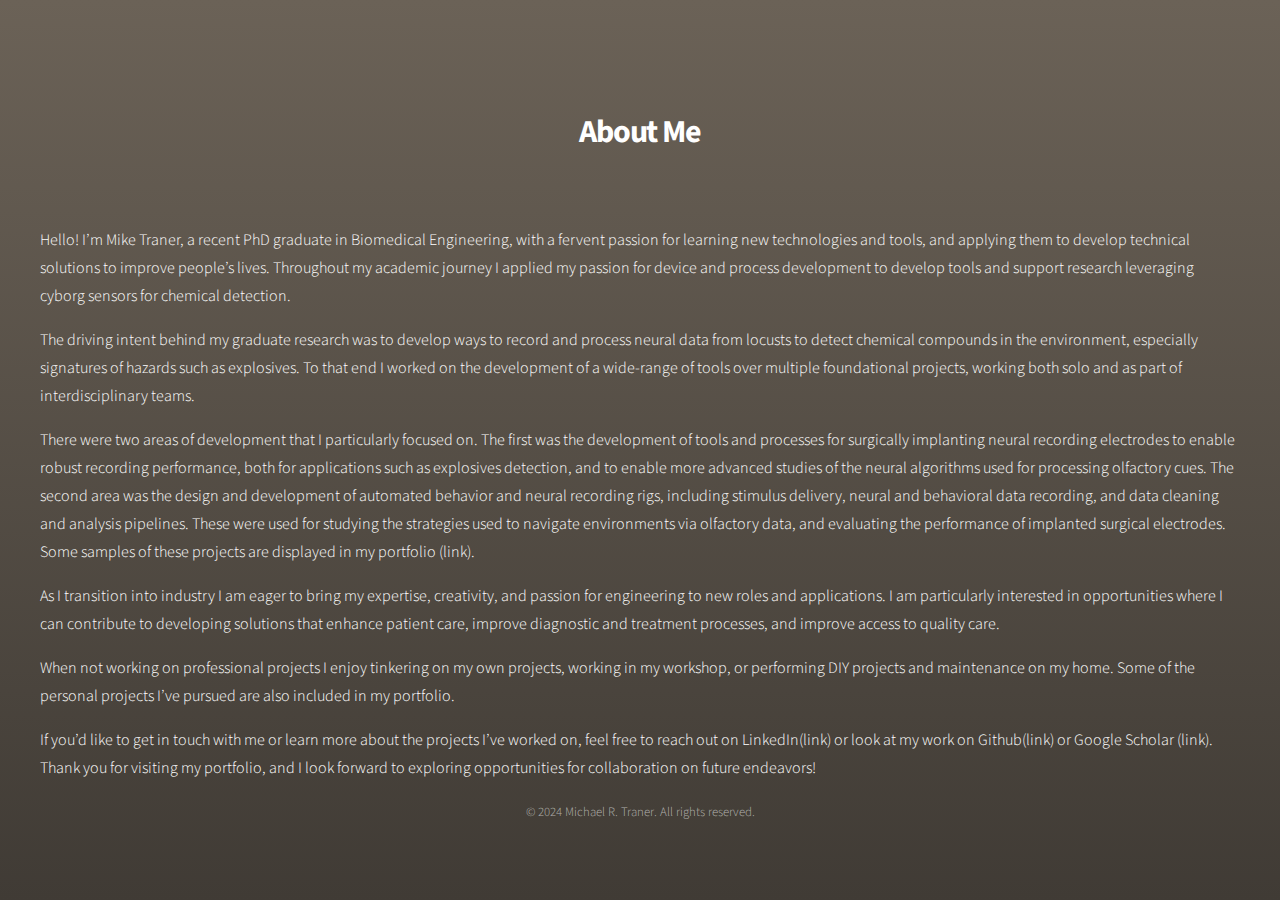
==== commit 45a434c8: "Created treadmill page" ====
--- a/AboutMe.html
+++ b/AboutMe.html
@@ -35,7 +35,7 @@
 					<footer id="footer-article">
 						<div class="inner">
 							<ul class="copyright">
-								<li>&copy; 2024 Michael R. Traner. All rights reserved. Design modified from <a href="http://html5up.net">HTML5 UP</a> Dimension and Phantom </li>
+								<li>&copy; 2024 Michael R. Traner. All rights reserved.</li>
 							</ul>
 						</div>
 					</footer>
--- a/assets/css/main.css
+++ b/assets/css/main.css
@@ -166,8 +166,9 @@
 	}
 
 	p {
-		margin: 0 0 2em 0;
-	}
+		margin: 0 0 1em 0;
+	}
+	
 
 	h1 {
 		font-size: 2.75em;
@@ -237,7 +238,8 @@
 
 	h5 {
 		font-weight: 500;
-		line-height: 0.6;
+		/* line-height: 0.6; */
+		line-height: 1;
 		margin: 0 0 0em 0;
 		text-transform: uppercase;
 		letter-spacing: 0.30em;
@@ -1908,7 +1910,7 @@
 
 	ul {
 		list-style: disc;
-		margin: 0 0 2em 0;
+		margin: 0 0 1em 0;
 		padding-left: 1em;
 	}
 
@@ -2981,6 +2983,13 @@
 			overflow: hidden;
 		}
 
+		#header .profPic {
+			width: 100%; /* or specific dimensions */
+			height: auto; /* Keeps the aspect ratio */
+			object-fit: contain;
+			display: block; /* Removes any extra space at the bottom */
+		}
+
 			#header .content .inner > :last-child {
 				margin-bottom: 0;
 			}
@@ -3126,60 +3135,6 @@
 
 		}
 
-/* Main Article */
-
-#main-article {
-	padding: 0rem 0 0em 0 ;  /* Change the padding between the nav bar and the project list */
-}
-
-	@media screen and (max-width: 736px) {
-
-		#main-article {
-			/* padding: 0em 0 4em 0 ; */
-		}
-
-	}
-
-/* Footer Article */
-
-#footer-article {
-	padding: 0rem 0 0em 0 ;  /* Change the padding between the nav bar and the project list */
-}
-
-	@media screen and (max-width: 736px) {
-
-		#footer-article {
-			/* padding: 0em 0 4em 0 ; */
-		}
-
-	}
-	
-	#footer-article > .inner .copyright {
-		width: 100%;
-		padding: 0;
-		margin-top: 0em;
-		list-style: none;
-		font-size: 0.8em;
-		color: rgba(255, 255, 255, 0);
-	}
-
-		#footer-article > .inner .copyright a {
-			color: inherit;
-		}
-
-		#footer-article > .inner .copyright li {
-			display: inline-block;
-			border-left: solid 1px rgba(88, 88, 88, 0);
-			line-height: 1;
-			padding: 0 0 0 0em;
-			margin: 0 0 0 0em;
-		}
-
-			#footer-article > .inner .copyright li:first-child {
-				border-left: 0;
-				padding-left: 0;
-				margin-left: 0;
-			}
 
 
 /* Footer */
@@ -3391,6 +3346,8 @@
 
 	}
 
+
+	
 /* BG */
 
 #bg {
@@ -3453,12 +3410,99 @@
 		background-color: #000000;
 	}
 
+/* Wrapper-Article */
+#wrapper-article {
+	/* background-image: linear-gradient(to top, #403b35, #6b6257); */
+	display: -moz-flex;
+	display: -webkit-flex;
+	display: -ms-flex;
+	display: flex;
+	-moz-flex-direction: column;
+	-webkit-flex-direction: column;
+	-ms-flex-direction: column;
+	flex-direction: column;
+	-moz-align-items: center;
+	-webkit-align-items: center;
+	-ms-align-items: center;
+	align-items: center;
+	-moz-justify-content: space-between;
+	-webkit-justify-content: space-between;
+	-ms-justify-content: space-between;
+	justify-content: space-between;
+	position: relative;
+	min-height: 100vh;
+	width: 100%;
+	padding: 4rem 2rem;
+	margin: 0 auto;
+	max-width: 75rem;
+	z-index: 3;
+
+	background-image: linear-gradient(to top, #403b35, #6b6257);
+	max-width: 100%;
+}
+
+/* Main Article */
+
+#main-article {
+	padding: 0rem 0 0em 0 ;  /* Change the padding between the nav bar and the project list */
+	max-width: 75rem;
+}
+
+	@media screen and (max-width: 736px) {
+
+		#main-article {
+			/* padding: 0em 0 4em 0 ; */
+		}
+
+	}
+
+/* Footer Article */
+
+#footer-article {
+	padding: 0rem 0 0em 0 ;  /* Change the padding between the nav bar and the project list */
+}
+
+	@media screen and (max-width: 736px) {
+
+		#footer-article {
+			/* padding: 0em 0 4em 0 ; */
+		}
+
+	}
+	
+	#footer-article > .inner .copyright {
+		width: 100%;
+		padding: 0;
+		margin-top: 0em;
+		list-style: none;
+		font-size: 0.8em;
+		color: rgba(255, 255, 255, 0.587);
+	}
+
+		#footer-article > .inner .copyright a {
+			color: inherit;
+		}
+
+		#footer-article > .inner .copyright li {
+			display: inline-block;
+			/* border-left: solid 1px rgba(88, 88, 88, 0); */
+			line-height: 1;
+			padding: 0 0 0 0em;
+			margin: 0 0 0 0em;
+		}
+
+			#footer-article > .inner .copyright li:first-child {
+				border-left: 0;
+				padding-left: 0;
+				margin-left: 0;
+			}
+
 
 /* BG-article */
 
 #bg-article {
-	background-color: #000000;
-	background-image: linear-gradient(to top, rgba(0, 0, 0, 0.696), rgba(0, 0, 0, 0.482)), url("../../images/overlay.png");
+	/* background-color: #000000;
+	background-image: linear-gradient(to top, rgb(0, 0, 0), rgba(0, 0, 0, 0.482)); */
 	background-size: auto,256px 256px;
 	background-position: center,center;
 	background-repeat: no-repeat,repeat;
@@ -3530,4 +3574,5 @@
 
 	body.is-preload #bg-article:before {
 		background-color: #000000;
-	} */+	} */
+
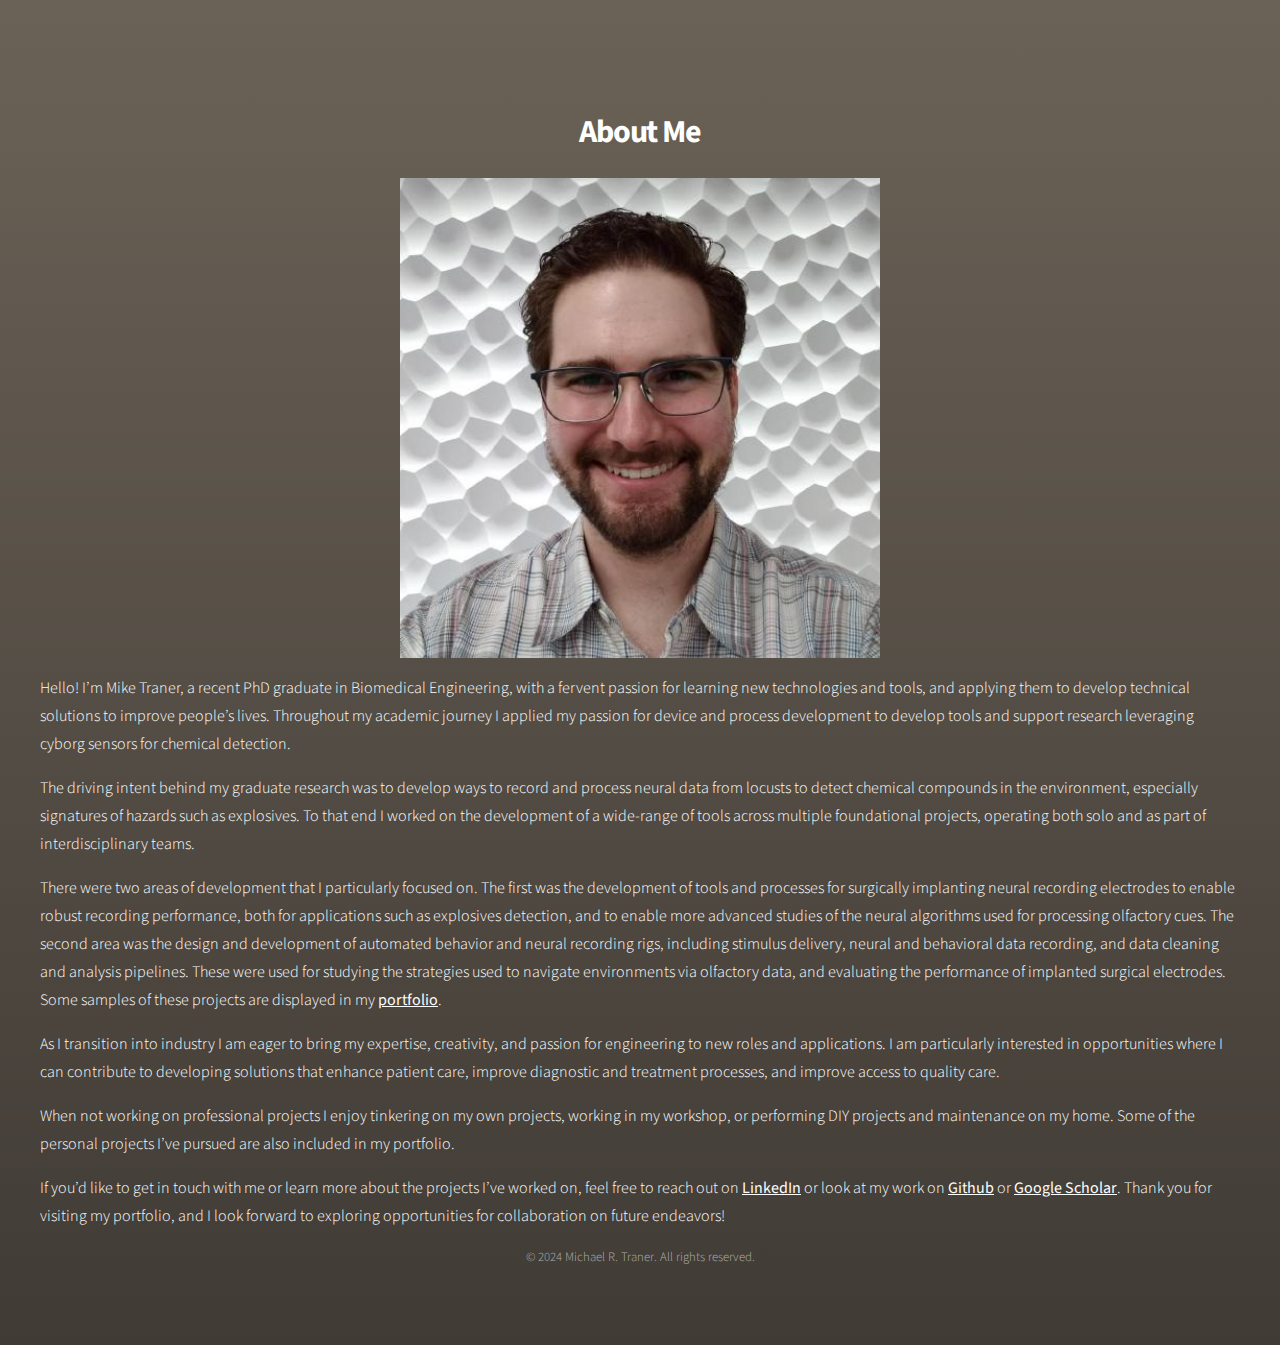
==== commit 4011d15d: "Update AboutMe.html" ====
--- a/AboutMe.html
+++ b/AboutMe.html
@@ -21,13 +21,15 @@
 					<div id="main-article">
 						<!-- <div class="inner"> -->
 							<h3>About Me</h3>
-							<span class="image main"><img src="images/pic13.jpg" alt="" /></span>
+							<img src="images/profPic.jpg" alt="" style="display: block; margin-left: auto; margin-right: auto; width: 40%;">
+							<p></p>
+							<p></p>
 							<p>Hello! I’m Mike Traner, a recent PhD graduate in Biomedical Engineering, with a fervent passion for learning new technologies and tools, and applying them to develop technical solutions to improve people’s lives.  Throughout my academic journey I applied my passion for device and process development to develop tools and support research leveraging cyborg sensors for chemical detection. </p>
-							<p>	The driving intent behind my graduate research was to develop ways to record and process neural data from locusts to detect chemical compounds in the environment, especially signatures of hazards such as explosives. To that end I worked on the development of a wide-range of tools over multiple foundational projects, working both solo and as part of interdisciplinary teams.</p>
-							<p>	There were two areas of development that I particularly focused on. The first was the development of tools and processes for surgically implanting neural recording electrodes to enable robust recording performance, both for applications such as explosives detection, and to enable more advanced studies of the neural algorithms used for processing olfactory cues. The second area was the design and development of automated behavior and neural recording rigs, including stimulus delivery, neural and behavioral data recording, and data cleaning and analysis pipelines. These were used for studying the strategies used to navigate environments via olfactory data, and evaluating the performance of implanted surgical electrodes. Some samples of these projects are displayed in my portfolio (link).</p>
+							<p>	The driving intent behind my graduate research was to develop ways to record and process neural data from locusts to detect chemical compounds in the environment, especially signatures of hazards such as explosives. To that end I worked on the development of a wide-range of tools across multiple foundational projects, operating both solo and as part of interdisciplinary teams.</p>
+							<p>	There were two areas of development that I particularly focused on. The first was the development of tools and processes for surgically implanting neural recording electrodes to enable robust recording performance, both for applications such as explosives detection, and to enable more advanced studies of the neural algorithms used for processing olfactory cues. The second area was the design and development of automated behavior and neural recording rigs, including stimulus delivery, neural and behavioral data recording, and data cleaning and analysis pipelines. These were used for studying the strategies used to navigate environments via olfactory data, and evaluating the performance of implanted surgical electrodes. Some samples of these projects are displayed in my <a href="index.html" style="font-weight:normal; text-decoration:underline">portfolio</a>.</p>
 							<p>	As I transition into industry I am eager to bring my expertise, creativity, and passion for engineering to new roles and applications. I am particularly interested in opportunities where I can contribute to developing solutions that enhance patient care, improve diagnostic and treatment processes, and improve access to quality care.</p>
 							<p>	When not working on professional projects I enjoy tinkering on my own projects, working in my workshop, or performing DIY projects and maintenance on my home. Some of the personal projects I’ve pursued are also included in my portfolio. </p>
-							<p>	If you’d like to get in touch with me or learn more about the projects I’ve worked on, feel free to reach out on LinkedIn(link) or look at my work on Github(link) or Google Scholar (link). Thank you for visiting my portfolio, and I look forward to exploring opportunities for collaboration on future endeavors!</p>
+							<p>	If you’d like to get in touch with me or learn more about the projects I’ve worked on, feel free to reach out on <a href="https://www.linkedin.com/in/michaeltraner/" style="font-weight:normal; text-decoration:underline">LinkedIn</a> or look at my work on <a href="https://github.com/tranermr" style="font-weight:normal; text-decoration:underline">Github</a> or <a href="https://scholar.google.com/citations?user=9Sqp7-YAAAAJ&hl=en" style="font-weight:normal; text-decoration:underline">Google Scholar</a>. Thank you for visiting my portfolio, and I look forward to exploring opportunities for collaboration on future endeavors!</p>
 						<!-- </div> -->
 					</div>
 
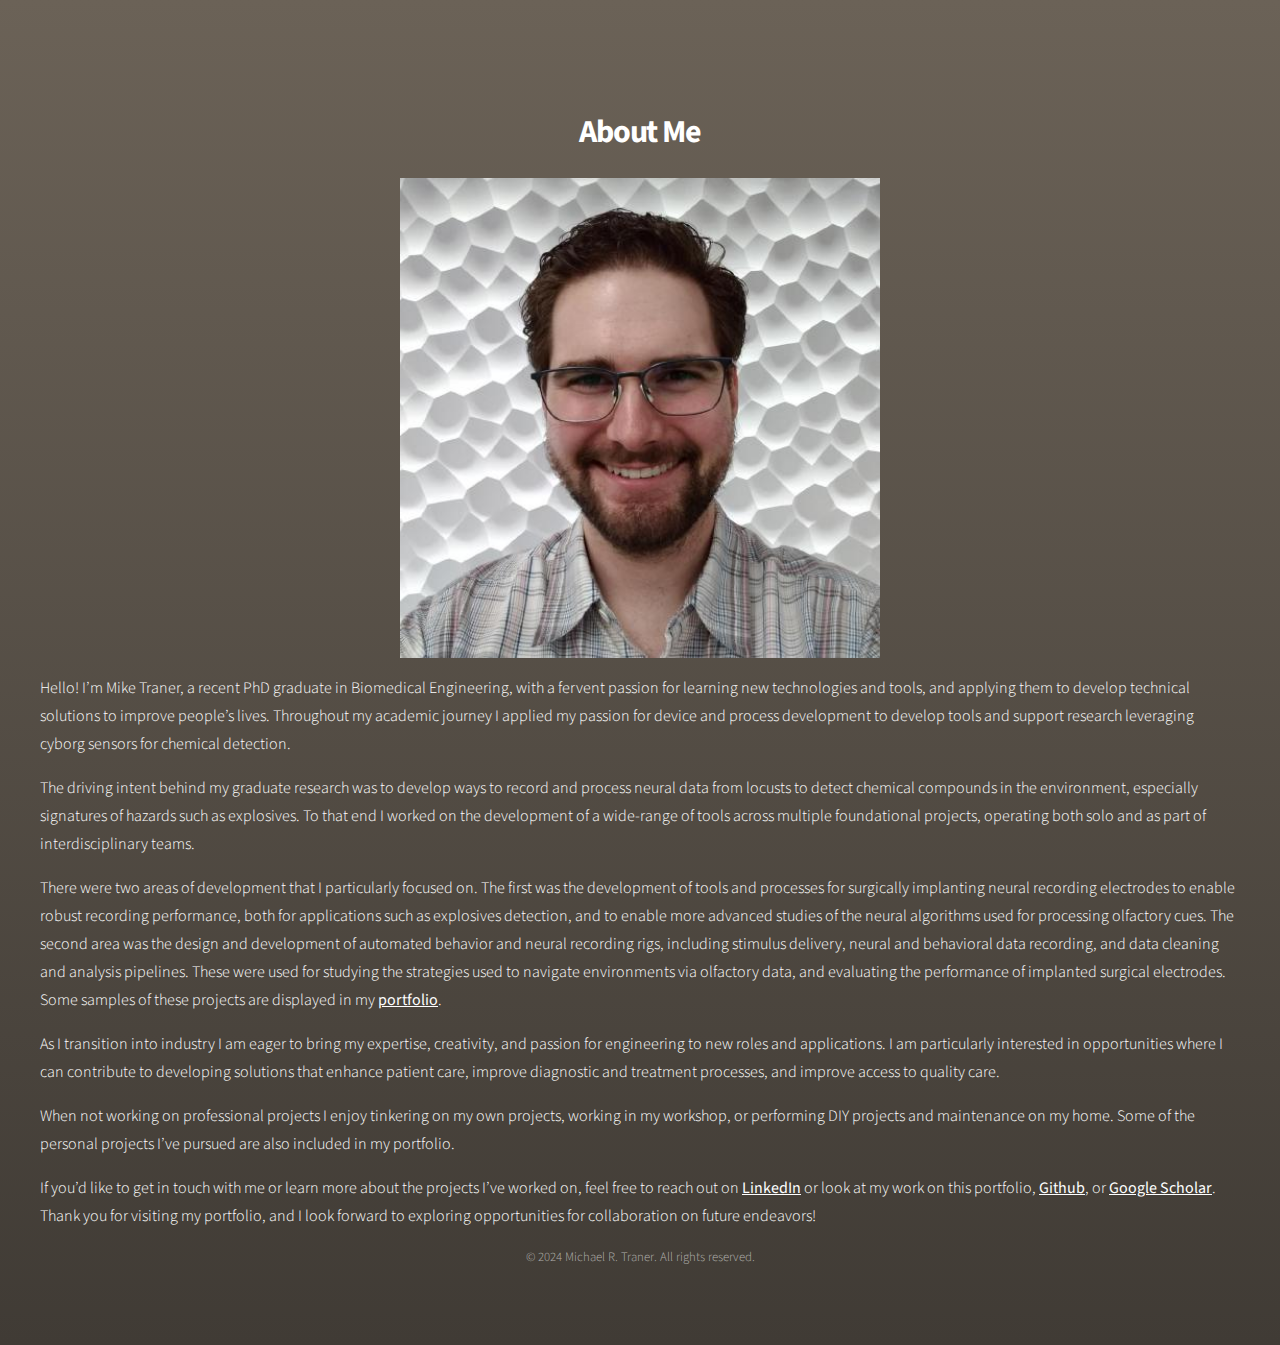
==== commit 852e242d: "Update AboutMe.html" ====
--- a/AboutMe.html
+++ b/AboutMe.html
@@ -29,7 +29,7 @@
 							<p>	There were two areas of development that I particularly focused on. The first was the development of tools and processes for surgically implanting neural recording electrodes to enable robust recording performance, both for applications such as explosives detection, and to enable more advanced studies of the neural algorithms used for processing olfactory cues. The second area was the design and development of automated behavior and neural recording rigs, including stimulus delivery, neural and behavioral data recording, and data cleaning and analysis pipelines. These were used for studying the strategies used to navigate environments via olfactory data, and evaluating the performance of implanted surgical electrodes. Some samples of these projects are displayed in my <a href="index.html" style="font-weight:normal; text-decoration:underline">portfolio</a>.</p>
 							<p>	As I transition into industry I am eager to bring my expertise, creativity, and passion for engineering to new roles and applications. I am particularly interested in opportunities where I can contribute to developing solutions that enhance patient care, improve diagnostic and treatment processes, and improve access to quality care.</p>
 							<p>	When not working on professional projects I enjoy tinkering on my own projects, working in my workshop, or performing DIY projects and maintenance on my home. Some of the personal projects I’ve pursued are also included in my portfolio. </p>
-							<p>	If you’d like to get in touch with me or learn more about the projects I’ve worked on, feel free to reach out on <a href="https://www.linkedin.com/in/michaeltraner/" style="font-weight:normal; text-decoration:underline">LinkedIn</a> or look at my work on <a href="https://github.com/tranermr" style="font-weight:normal; text-decoration:underline">Github</a> or <a href="https://scholar.google.com/citations?user=9Sqp7-YAAAAJ&hl=en" style="font-weight:normal; text-decoration:underline">Google Scholar</a>. Thank you for visiting my portfolio, and I look forward to exploring opportunities for collaboration on future endeavors!</p>
+							<p>	If you’d like to get in touch with me or learn more about the projects I’ve worked on, feel free to reach out on <a href="https://www.linkedin.com/in/michaeltraner/" style="font-weight:normal; text-decoration:underline">LinkedIn</a> or look at my work on this portfolio, <a href="https://github.com/tranermr" style="font-weight:normal; text-decoration:underline">Github</a>, or <a href="https://scholar.google.com/citations?user=9Sqp7-YAAAAJ&hl=en" style="font-weight:normal; text-decoration:underline">Google Scholar</a>. Thank you for visiting my portfolio, and I look forward to exploring opportunities for collaboration on future endeavors!</p>
 						<!-- </div> -->
 					</div>
 
